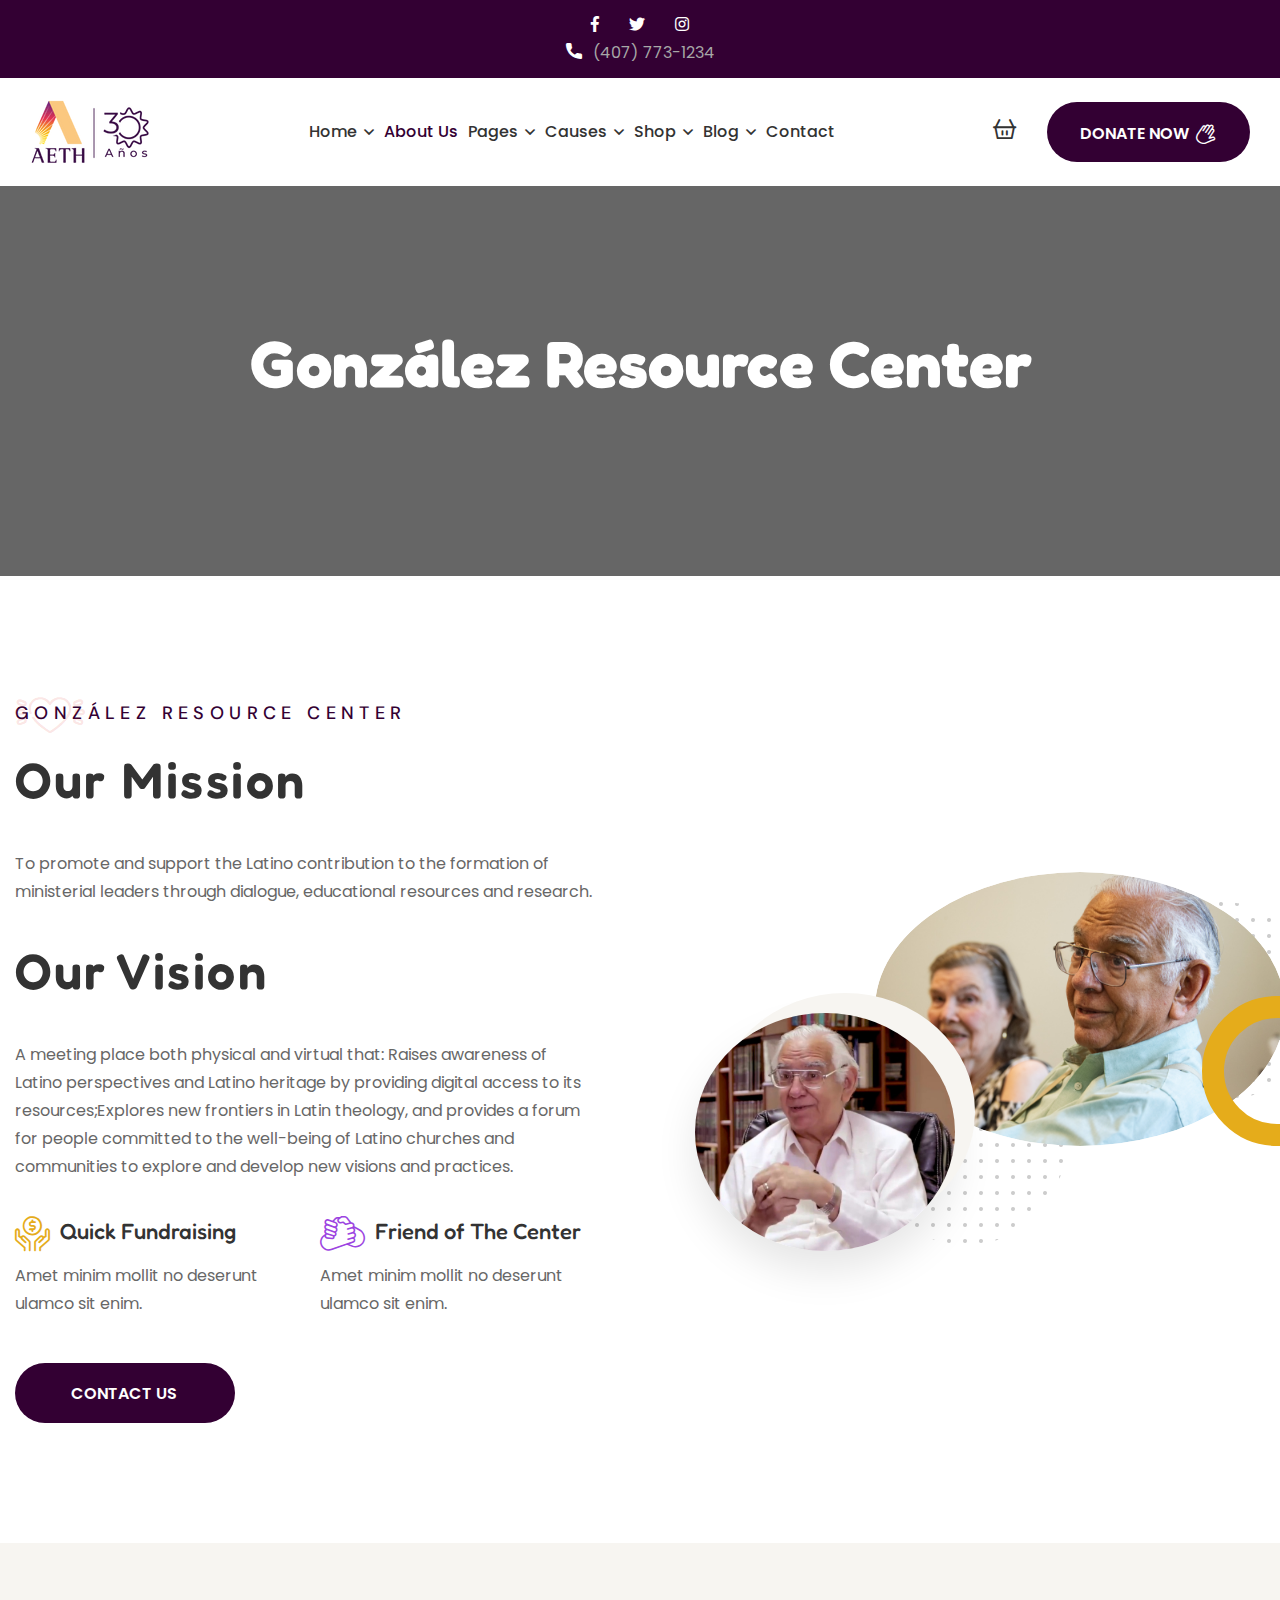
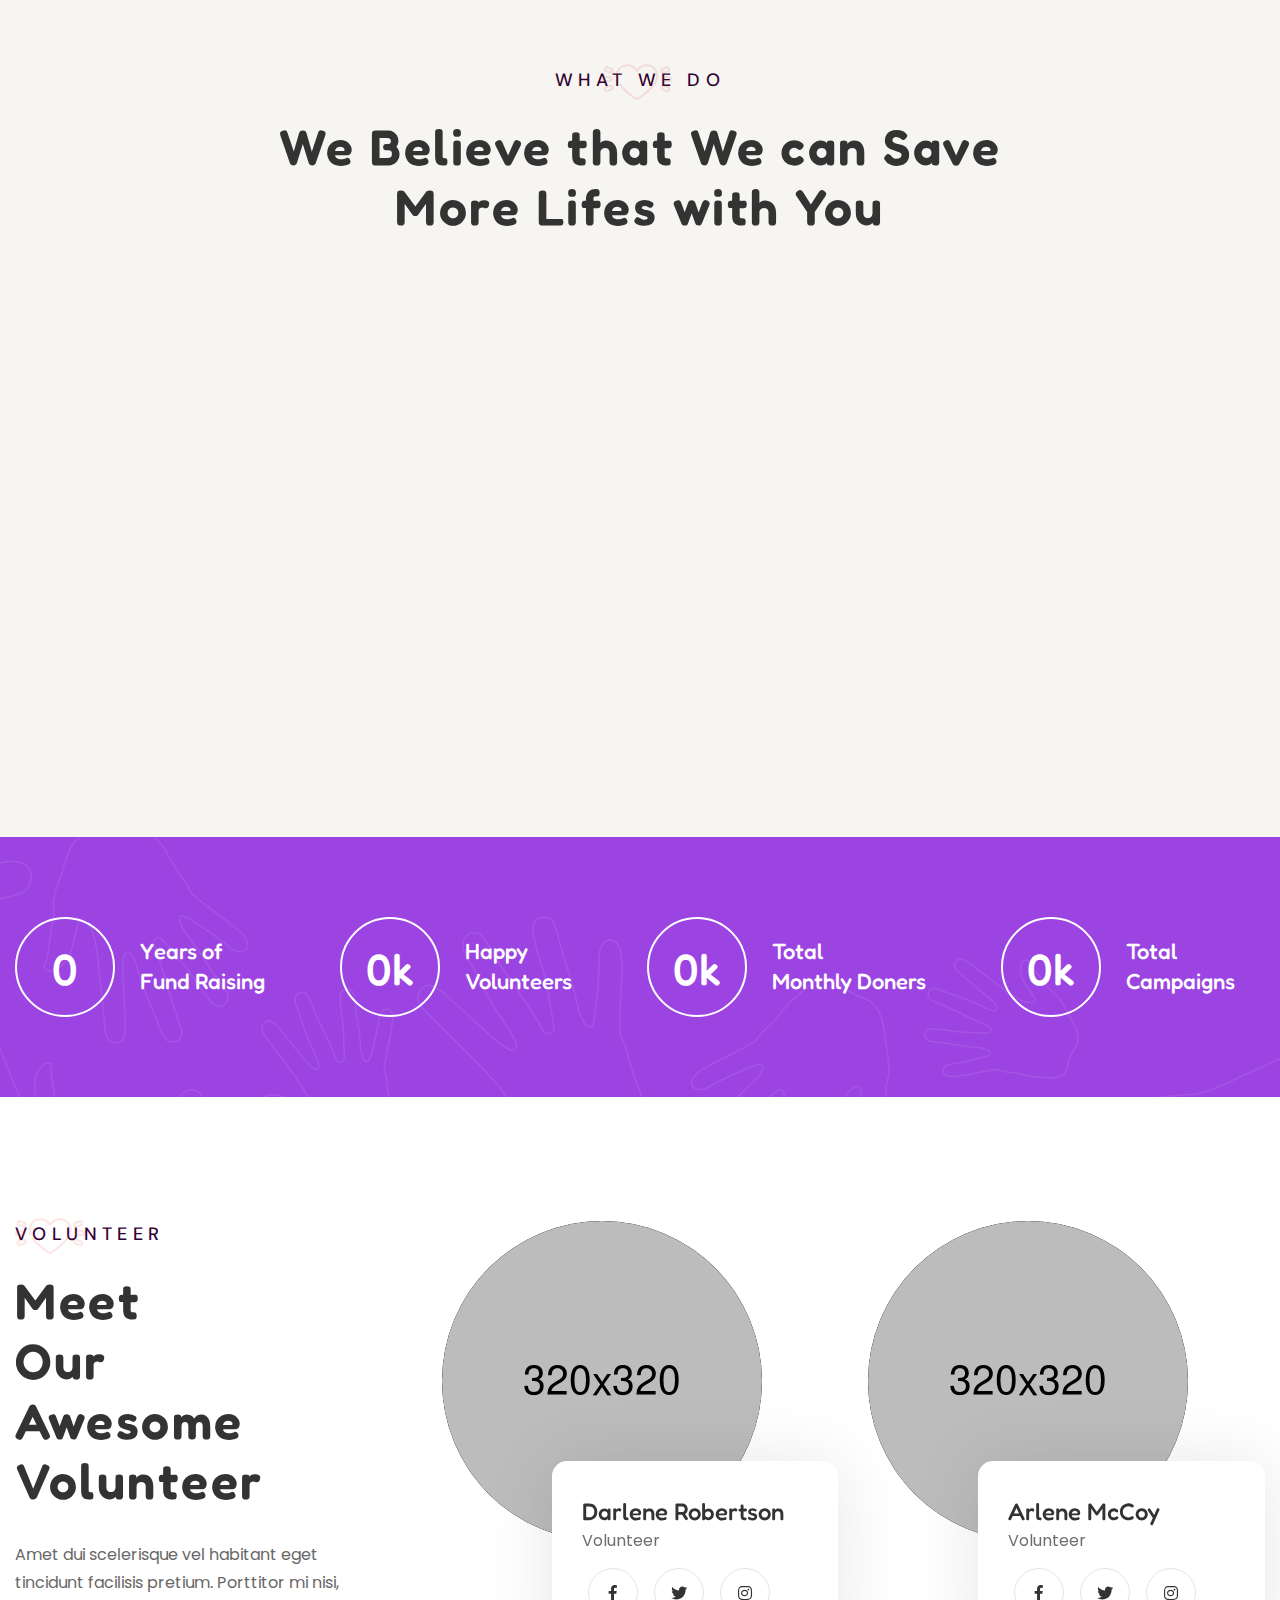
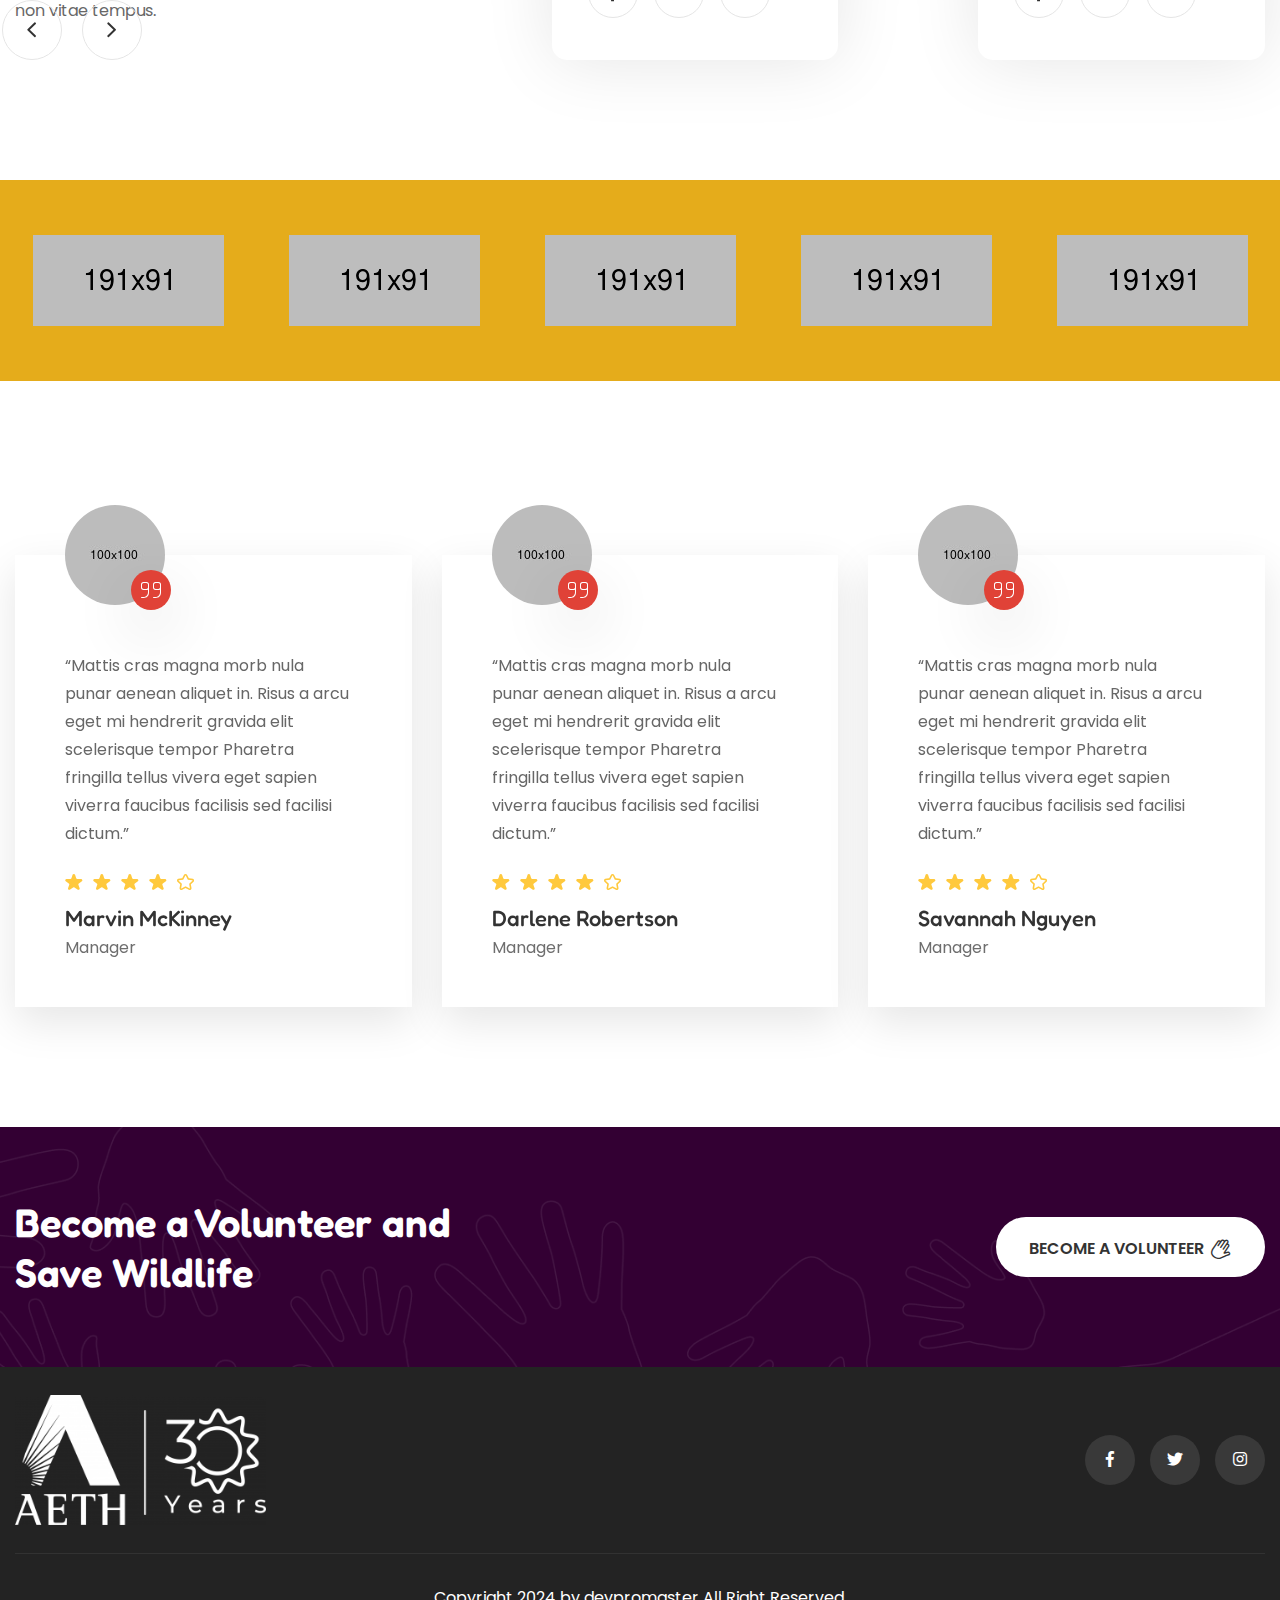
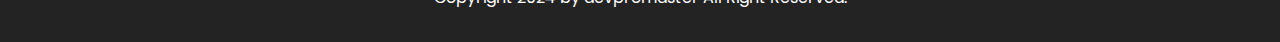
==== index.html @ d937dd8e "first commit" ====
<!DOCTYPE html>
<html lang="en">
<head>
<meta charset="utf-8">
<meta http-equiv="X-UA-Compatible" content="IE=edge">
<meta name="viewport" content="width=device-width, initial-scale=1.0, maximum-scale=1.0, user-scalable=0">

<title>González Resource Center</title>

<!-- Fav Icon -->
<link rel="icon" href="assets/images/favicon.png" type="image/x-icon">

<!-- Google Fonts -->
<link href="https://fonts.googleapis.com/css2?family=DM+Sans:ital,wght@0,400;0,500;0,700;1,400;1,500;1,700&display=swap" rel="stylesheet">
<link href="https://fonts.googleapis.com/css2?family=Fredoka:wght@300;400;500;600;700&display=swap" rel="stylesheet">
<link href="https://fonts.googleapis.com/css2?family=Poppins:ital,wght@0,300;0,400;0,500;0,600;0,700;0,800;0,900;1,300;1,400;1,500;1,600;1,700;1,800;1,900&display=swap" rel="stylesheet">

<!-- Stylesheets -->
<link href="assets/css/font-awesome-all.css" rel="stylesheet">
<link href="assets/css/flaticon.css" rel="stylesheet">
<link href="assets/css/owl.css" rel="stylesheet">
<link href="assets/css/bootstrap.css" rel="stylesheet">
<link href="assets/css/jquery.fancybox.min.css" rel="stylesheet">
<link href="assets/css/animate.css" rel="stylesheet">
<link href="assets/css/nice-select.css" rel="stylesheet">
<link href="assets/css/jquery-ui.css" rel="stylesheet">
<link href="assets/css/jquery.bootstrap-touchspin.css" rel="stylesheet">
<link href="assets/css/color.css" rel="stylesheet">
<link href="assets/css/elpath.css" rel="stylesheet">
<link href="assets/css/style.css" rel="stylesheet">
<link href="assets/css/responsive.css" rel="stylesheet">

</head>


<!-- page wrapper -->
<body>

    <div class="boxed_wrapper">


        <!-- preloader -->
        
        <!-- preloader end -->


        <!--Search Popup-->
        <div id="search-popup" class="search-popup">
            <div class="popup-inner">
                <div class="upper-box clearfix">
                    <figure class="logo-box pull-left"><a href="index.html"><img src="assets/images/logo-2.png" alt=""></a></figure>
                    <div class="close-search pull-right"><span class="far fa-times"></span></div>
                </div>
                <div class="overlay-layer"></div>
                <div class="auto-container">
                    <div class="search-form">
                        <form method="post" action="index.html">
                            <div class="form-group">
                                <fieldset>
                                    <input type="search" class="form-control" name="search-input" value="" placeholder="Type your keyword and hit" required >
                                    <button type="submit"><i class="far fa-search"></i></button>
                                </fieldset>
                            </div>
                        </form>
                    </div>
                </div>
            </div>
        </div>


        <!-- donate popup -->
        <div id="donate-popup" class="donate-popup">
            <div class="close-donate"><i class="fal fa-times"></i></div>
            <div class="popup-inner">
                <div class="donate-content">
                    <div class="title-text centred">
                        <h2>Donate Your Amount</h2>
                    </div>
                    <form action="index.html" method="post" class="default-form">
                        <div class="row clearfix">
                            <div class="col-lg-6 col-md-12 col-sm-12 donate-column">
                                <div class="donate-box">
                                    <div class="donate-option">
                                        <h3>How Much?</h3>
                                        <ul class="donate-list clearfix">
                                            <li>
                                                <input type="radio" id="donate-amount-1" name="donate-amount" checked="checked" />
                                                <label for="donate-amount-1" data-amount="1000" >$10</label>
                                            </li>
                                            <li>
                                                <input type="radio" id="donate-amount-2" name="donate-amount" />
                                                <label for="donate-amount-2" data-amount="2000">$20</label>
                                            </li>
                                            <li>
                                                <input type="radio" id="donate-amount-3" name="donate-amount" />
                                                <label for="donate-amount-3" data-amount="3000">$50</label>
                                            </li>
                                            <li>
                                                <input type="radio" id="donate-amount-4" name="donate-amount" />
                                                <label for="donate-amount-4" data-amount="4000">$100</label>
                                            </li>
                                            <li>
                                                <input type="radio" id="donate-amount-5" name="donate-amount" />
                                                <label for="donate-amount-5" data-amount="5000">$500</label>
                                            </li>
                                            <li>
                                                <input type="radio" id="donate-amount-6" name="donate-amount" />
                                                <label for="donate-amount-6" data-amount="5000">$1000</label>
                                            </li>
                                        </ul>
                                        <div class="other-amount">
                                            <div class="text">
                                                <h4>Like to Donate</h4>
                                                <p>Enter your custom amount</p>
                                            </div>
                                            <div class="amount-box">
                                                <div class="item-quantity"><input class="quantity-spinner" type="text" value="600" name="quantity"></div>
                                            </div>
                                        </div>
                                    </div>
                                    <div class="payment-option">
                                        <h3>Choose Payment Option</h3>
                                        <ul class="payment-list clearfix">
                                            <li>
                                                <input type="radio" id="payment-method-1" name="payment-method" checked="checked" />
                                                <label for="payment-method-1" >Net Banking</label>
                                            </li>
                                            <li>
                                                <input type="radio" id="payment-method-2" name="payment-method" />
                                                <label for="payment-method-2">Credit - Debit Card</label>
                                            </li>
                                            <li>
                                                <input type="radio" id="payment-method-3" name="payment-method" />
                                                <label for="payment-method-3">Offline Payment</label>
                                            </li>
                                        </ul>
                                    </div>
                                </div>
                            </div>
                            <div class="col-lg-6 col-md-12 col-sm-12 donate-form">
                                <div class="form-inner">
                                    <h3>Donar Information</h3>
                                    <div class="row clearfix">
                                        <div class="col-lg-6 col-md-6 col-sm-12 column">
                                            <div class="form-group">
                                                <label>Your Name <span>*</span></label>
                                                <input type="text" name="name" placeholder="example name" required="">
                                            </div>
                                        </div>
                                        <div class="col-lg-6 col-md-6 col-sm-12 column">
                                            <div class="form-group">
                                                <label>Email Address <span>*</span></label>
                                                <input type="email" name="email" required="">
                                            </div>
                                        </div>
                                        <div class="col-lg-6 col-md-6 col-sm-12 column">
                                            <div class="form-group">
                                                <label>Phone</label>
                                                <input type="text" name="phone" required="">
                                            </div>
                                        </div>
                                        <div class="col-lg-6 col-md-6 col-sm-12 column">
                                            <div class="form-group">
                                                <label>Address</label>
                                                <input type="text" name="address" required="">
                                            </div>
                                        </div>
                                        <div class="col-lg-12 col-md-12 col-sm-12 column">
                                            <div class="form-group message-btn">
                                                <button type="submit" class="theme-btn-one">Donate Now</button>
                                            </div>
                                        </div>
                                        <div class="col-lg-12 col-md-12 col-sm-12 column">
                                            <div class="form-group">
                                                <label class="custom-control material-checkbox">
                                                    <input type="checkbox" class="material-control-input">
                                                    <span class="material-control-indicator"></span>
                                                    <span class="description">I would like to donate automatically repeat each month</span>
                                                </label>
                                            </div>
                                        </div>
                                    </div>
                                </div>
                            </div>
                        </div>
                    </form>
                </div>
            </div>
        </div>
        <!-- donate popup -->


        <!-- main header -->
        <header class="main-header header-style-two">
            <!-- header-top -->
            <div class="header-top">
                <div class="top-inner">
                    <div class="top-left">
                  <!--      <p>Welcome to González Center</p>-->
                        <ul class="social-links clearfix">
                            <li><a href="index-2.html"><i class="fab fa-facebook-f"></i></a></li>
                            <li><a href="index-2.html"><i class="fab fa-twitter"></i></a></li>
                            <li><a href="index-2.html"><i class="fab fa-instagram"></i></a></li>
                        
                        </ul>
                    </div>
                  <div class="top-right">
                        <ul class="info">
                            <li><i class="icon-21"></i><a href="tel:14077731234"> (407) 773-1234</a></li>
                        </ul>
                    </div>
                </div>
            </div>
            <!-- header-lower -->
            <div class="header-lower">
                <div class="outer-box">
                    <div class="logo-box">
                        <figure class="logo"><a href="index.html"><img src="assets/images/logo-2.png" alt=""></a></figure>
                    </div>
                    <div class="menu-area clearfix">
                        <!--Mobile Navigation Toggler-->
                        <div class="mobile-nav-toggler">
                            <i class="icon-bar"></i>
                            <i class="icon-bar"></i>
                            <i class="icon-bar"></i>
                        </div>
                        <nav class="main-menu navbar-expand-md navbar-light">
                            <div class="collapse navbar-collapse show clearfix" id="navbarSupportedContent">
                                <ul class="navigation clearfix">
                                    <li class="dropdown"><a href="index.html">Home</a>
                                        <ul>
                                            <li><a href="index.html">Child Education</a></li>
                                            <li><a href="index-2.html">Wildlife</a></li>
                                            <li><a href="index-3.html">Homeless People</a></li>
                                            <li><a href="index-onepage.html">OnePage Home</a></li>
                                            <li><a href="index-rtl.html">RTL Home</a></li>
                                            <li class="dropdown"><a href="index.html">Header Style</a>
                                                <ul>
                                                    <li><a href="index.html">Header Style 01</a></li>
                                                    <li><a href="index-2.html">Header Style 02</a></li>
                                                    <li><a href="index-3.html">Header Style 03</a></li>
                                                </ul>
                                            </li>
                                        </ul>
                                    </li>
                                    <li class="current"><a href="about.html">About Us</a></li>
                                    <li class="dropdown"><a href="index.html">Pages</a>
                                        <ul>
                                            <li class="dropdown"><a href="index.html">Volunteer</a>
                                                <ul>
                                                    <li><a href="team.html">Our Volunteer</a></li>
                                                    <li><a href="team-details.html">Volunteer Details</a></li>
                                                </ul>
                                            </li>
                                            <li class="dropdown"><a href="index.html">Events</a>
                                                <ul>
                                                    <li><a href="events.html">Our Events</a></li>
                                                    <li><a href="events-details.html">Events Details</a></li>
                                                </ul>
                                            </li>
                                            <li><a href="service.html">Services</a></li>
                                            <li><a href="faq.html">Faq’s</a></li>
                                            <li><a href="testimonial.html">Testimonials</a></li>
                                            <li><a href="gallery.html">Gallery</a></li>
                                            <li><a href="error.html">404</a></li>
                                        </ul>
                                    </li>  
                                    <li class="dropdown"><a href="index.html">Causes</a>
                                        <ul>
                                            <li><a href="causes.html">Causes 1</a></li>
                                            <li><a href="causes-2.html">Causes 2</a></li>
                                            <li><a href="causes-details.html">Causes Details</a></li>
                                        </ul>
                                    </li> 
                                    <li class="dropdown"><a href="index.html">Shop</a>
                                        <ul>
                                            <li><a href="shop.html">Our Shop</a></li>
                                            <li><a href="shop-details.html">Shop Details</a></li>
                                            <li><a href="cart.html">Cart Page</a></li>
                                            <li><a href="checkout.html">Checkout</a></li>
                                        </ul>
                                    </li> 
                                    <li class="dropdown"><a href="index.html">Blog</a>
                                        <ul>
                                            <li><a href="blog.html">Blog Grid</a></li>
                                            <li><a href="blog-2.html">Blog Standard</a></li>
                                            <li><a href="blog-details.html">Blog Details</a></li>
                                        </ul>
                                    </li>  
                                    <li><a href="contact.html">Contact</a></li> 
                                </ul>
                            </div>
                        </nav>
                    </div>
                    <ul class="nav-right">
                        <li class="search-box-outer search-toggler">
                            <i class="icon-1"></i>
                        </li>
                        <li class="cart-box">
                            <a href="shop.html"><i class="icon-23"></i></a>
                        </li>
                        <li class="btn-box">
                            <button class="donate-box-btn theme-btn-one"><span>Donate Now</span></button>
                        </li>
                    </ul>
                </div>
            </div>

            <!--sticky Header-->
            <div class="sticky-header">
                <div class="outer-container">
                    <div class="outer-box">
                        <div class="logo-box">
                            <figure class="logo"><a href="index.html"><img src="assets/images/logo-2.png" alt=""></a></figure>
                        </div>
                        <div class="menu-area clearfix">
                            <nav class="main-menu clearfix">
                                <!--Keep This Empty / Menu will come through Javascript-->
                            </nav>
                            <ul class="nav-right">
                                <li class="search-box-outer search-toggler">
                                    <i class="icon-1"></i>
                                </li>
                                <li class="btn-box">
                                    <button class="donate-box-btn theme-btn-one"><span>Donate Now</span></button>
                                </li>
                            </ul>
                        </div>
                    </div>
                </div>
            </div>
        </header>
        <!-- main-header end -->

        <!-- Mobile Menu  -->
        <div class="mobile-menu">
            <div class="menu-backdrop"></div>
            <div class="close-btn"><i class="fas fa-times"></i></div>
            
            <nav class="menu-box">
                <div class="nav-logo"><a href="index.html"><img src="assets/images/logo.png" alt="" title=""></a></div>
                <div class="menu-outer"><!--Here Menu Will Come Automatically Via Javascript / Same Menu as in Header--></div>
                <div class="contact-info">
                    <h4>Contact Info</h4>
                    <ul>
                        <li>Chicago 12, Melborne City, USA</li>
                        <li><a href="tel:+8801682648101">+88 01682648101</a></li>
                        <li><a href="mailto:info@example.com">info@example.com</a></li>
                    </ul>
                </div>
                <div class="social-links">
                    <ul class="clearfix">
                        <li><a href="index.html"><span class="fab fa-twitter"></span></a></li>
                        <li><a href="index.html"><span class="fab fa-facebook-square"></span></a></li>
                        <li><a href="index.html"><span class="fab fa-pinterest-p"></span></a></li>
                        <li><a href="index.html"><span class="fab fa-instagram"></span></a></li>
                        <li><a href="index.html"><span class="fab fa-youtube"></span></a></li>
                    </ul>
                </div>
            </nav>
        </div><!-- End Mobile Menu -->


        <!-- Page Title -->
        <section class="page-title centred">
            <div class="bg-layer" style="background-image: url(assets/images/background/library.jpg);"></div>
            <div class="auto-container">
                <div class="content-box">
                    <h1>González Resource Center</h1>
                  <!--  <ul class="bread-crumb clearfix">
                        <li><a href="index.html">Home</a></li>
                        <li>About Us</li>
                    </ul> -->
                </div>
            </div>
        </section>
        <!-- End Page Title -->


        <!-- about-section -->
        <section class="about-section p_relative sec-pad">
            <div class="auto-container">
                <div class="row align-items-center clearfix">
                    <div class="col-lg-6 col-md-12 col-sm-12 content-column">
                        <div class="content_block_one">
                            <div class="content-box p_relative mr_30">
                                <div class="sec-title mb_40">
                                    <span class="sub-title">González Resource Center</span>
                                    <h2>Our Mission</h2>
                                </div>
                                <div class="text mb_35">
                                    <p>To promote and support the Latino contribution to the formation of ministerial leaders through dialogue, educational resources and research.</p>
                                </div>
                                <div class="sec-title mb_40">
                                    <h2>Our Vision</h2>
                                </div>
                                <div class="text mb_35">
                                    <p>A meeting place both physical and virtual that: Raises awareness of Latino perspectives and Latino heritage by providing digital access to its resources;Explores new frontiers in Latin theology, and provides a forum for people committed to the well-being of Latino churches and communities to explore and develop new visions and practices.</p>
                                </div>
                                <div class="inner mb_45">
                                    <div class="row clearfix">
                                        <div class="col-lg-6 col-md-6 col-sm-12 single-column">
                                            <div class="single-item">
                                                <div class="upper">
                                                    <div class="icon-box"><i class="icon-4"></i></div>
                                                    <h3>Quick Fundraising</h3>
                                                </div>
                                                <p>Amet minim mollit no deserunt ulamco sit enim.</p>
                                            </div>
                                        </div>
                                        <div class="col-lg-6 col-md-6 col-sm-12 single-column">
                                            <div class="single-item">
                                                <div class="upper">
                                                    <div class="icon-box"><i class="icon-5"></i></div>
                                                    <h3>Friend of The Center</h3>
                                                </div>
                                                <p>Amet minim mollit no deserunt ulamco sit enim.</p>
                                            </div>
                                        </div>
                                    </div>
                                </div>
                                <div class="btn-box">
                                    <a href="contact.html" class="theme-btn-one">Contact Us</a>
                                </div>
                            </div>
                        </div>
                    </div>
                    <div class="col-lg-6 col-md-12 col-sm-12 image-column">
                        <div class="image_block_one">
                            <div class="image-box p_relative d_block ml_40">
                                <div class="shape">
                                    <div class="shape-1" style="background-image: url(assets/images/shape/shape-1.png);"></div>
                                    <div class="shape-2" style="background-image: url(assets/images/shape/shape-1.png);"></div>
                                    <div class="shape-3"></div>
                                </div>
                                <figure class="image image-1"><img src="assets/images/resource/about-2.jpg" alt=""></figure>
                                <figure class="image image-2"><img src="assets/images/resource/about-1.jpg" alt=""></figure>
                            </div>
                        </div>
                    </div>
                </div>
            </div>
        </section>
        <!-- about-section end -->


        <!-- service-section -->
        <section class="service-section sec-pad bg-color-1 centred">
            <div class="auto-container">
                <div class="sec-title centred mb_50">
                    <span class="sub-title">What we do</span>
                    <h2>We Believe that We can Save <br />More Lifes with You</h2>
                </div>
                <div class="row clearfix">
                    <div class="col-lg-3 col-md-6 col-sm-12 service-block">
                        <div class="service-block-one wow fadeInUp animated" data-wow-delay="00ms" data-wow-duration="1500ms">
                            <div class="inner-box">
                                <div class="icon-box">
                                    <div class="icon-bg" style="background-image: url(assets/images/icons/icon-bg-1.png);"></div>
                                    <div class="icon"><i class="icon-8"></i></div>
                                </div>
                                <h3><a href="index.html">Education</a></h3>
                                <p>Amet minim mollit no deserunt ulamco sit enim aliqua dolor sint Velit officia consequt duis enim velit exertation.</p>
                            </div>
                        </div>
                    </div>
                    <div class="col-lg-3 col-md-6 col-sm-12 service-block">
                        <div class="service-block-one wow fadeInUp animated" data-wow-delay="200ms" data-wow-duration="1500ms">
                            <div class="inner-box">
                                <div class="icon-box">
                                    <div class="icon-bg" style="background-image: url(assets/images/icons/icon-bg-2.png);"></div>
                                    <div class="icon"><i class="icon-18"></i></div>
                                </div>
                                <h3><a href="index.html">Safe Water</a></h3>
                                <p>Amet minim mollit no deserunt ulamco sit enim aliqua dolor sint Velit officia consequt duis enim velit exertation.</p>
                            </div>
                        </div>
                    </div>
                    <div class="col-lg-3 col-md-6 col-sm-12 service-block">
                        <div class="service-block-one wow fadeInUp animated" data-wow-delay="400ms" data-wow-duration="1500ms">
                            <div class="inner-box">
                                <div class="icon-box">
                                    <div class="icon-bg" style="background-image: url(assets/images/icons/icon-bg-3.png);"></div>
                                    <div class="icon"><i class="icon-10"></i></div>
                                </div>
                                <h3><a href="index.html">Healthy Food</a></h3>
                                <p>Amet minim mollit no deserunt ulamco sit enim aliqua dolor sint Velit officia consequt duis enim velit exertation.</p>
                            </div>
                        </div>
                    </div>
                    <div class="col-lg-3 col-md-6 col-sm-12 service-block">
                        <div class="service-block-one wow fadeInUp animated" data-wow-delay="600ms" data-wow-duration="1500ms">
                            <div class="inner-box">
                                <div class="icon-box">
                                    <div class="icon-bg" style="background-image: url(assets/images/icons/icon-bg-4.png);"></div>
                                    <div class="icon"><i class="icon-11"></i></div>
                                </div>
                                <h3><a href="index.html">Medical Care</a></h3>
                                <p>Amet minim mollit no deserunt ulamco sit enim aliqua dolor sint Velit officia consequt duis enim velit exertation.</p>
                            </div>
                        </div>
                    </div> 
                </div>
            </div>
        </section>
        <!-- service-section end -->


        <!-- funfact-section -->
        <section class="funfact-section pt_80 pb_80 bg-color-2">
            <div class="pattern-layer" style="background-image: url(assets/images/shape/shape-2.png);"></div>
            <div class="auto-container">
                <div class="inner-container">
                    <div class="funfact-block-one">
                        <div class="inner-box">
                            <div class="count-outer count-box">
                                <span class="count-text" data-speed="1500" data-stop="29">0</span>
                            </div>
                            <h3>Years of <br />Fund Raising</h3>
                        </div>
                    </div>
                    <div class="funfact-block-one">
                        <div class="inner-box">
                            <div class="count-outer count-box">
                                <span class="count-text" data-speed="1500" data-stop="3">0</span><span>k</span>
                            </div>
                            <h3>Happy <br />Volunteers</h3>
                        </div>
                    </div>
                    <div class="funfact-block-one">
                        <div class="inner-box">
                            <div class="count-outer count-box">
                                <span class="count-text" data-speed="1500" data-stop="8">0</span><span>k</span>
                            </div>
                            <h3>Total <br />Monthly Doners</h3>
                        </div>
                    </div>
                    <div class="funfact-block-one">
                        <div class="inner-box">
                            <div class="count-outer count-box">
                                <span class="count-text" data-speed="1500" data-stop="10">0</span><span>k</span>
                            </div>
                            <h3>Total <br />Campaigns</h3>
                        </div>
                    </div>
                </div>
            </div>
        </section>
        <!-- funfact-section end -->


        <!-- team-style-two -->
        <section class="team-style-two sec-pad">
            <div class="auto-container">
                <div class="row clearfix">
                    <div class="col-lg-4 col-md-12 col-sm-12 title-column">
                        <div class="sec-title mr_70">
                            <span class="sub-title">Volunteer</span>
                            <h2>Meet <br />Our Awesome Volunteer</h2>
                            <p class="mt_30">Amet dui scelerisque vel habitant eget tincidunt facilisis pretium. Porttitor mi nisi, non vitae tempus.</p>
                        </div>
                    </div>
                    <div class="col-lg-8 col-md-12 col-sm-12 content-column">
                        <div class="content-box">
                            <div class="two-item-carousel owl-carousel owl-theme owl-dots-none nav-style-one">
                                <div class="team-block-one">
                                    <div class="inner-box">
                                        <div class="image-box">
                                            <figure class="image"><a href="team-details.html"><img src="assets/images/team/team-1.jpg" alt=""></a></figure>
                                        </div>
                                        <div class="lower-content">
                                            <div class="inner">
                                                <h3><a href="team-details.html">Darlene Robertson</a></h3>
                                                <span class="designation">Volunteer</span>
                                                <ul class="social-links clearfix">
                                                    <li><a href="index.html"><i class="fab fa-facebook-f"></i></a></li>
                                                    <li><a href="index.html"><i class="fab fa-twitter"></i></a></li>
                                                    <li><a href="index.html"><i class="fab fa-instagram"></i></a></li>
                                                </ul>
                                            </div>
                                        </div>
                                    </div>
                                </div>
                                <div class="team-block-one">
                                    <div class="inner-box">
                                        <div class="image-box">
                                            <figure class="image"><a href="team-details.html"><img src="assets/images/team/team-2.jpg" alt=""></a></figure>
                                        </div>
                                        <div class="lower-content">
                                            <div class="inner">
                                                <h3><a href="team-details.html">Arlene McCoy</a></h3>
                                                <span class="designation">Volunteer</span>
                                                <ul class="social-links clearfix">
                                                    <li><a href="index.html"><i class="fab fa-facebook-f"></i></a></li>
                                                    <li><a href="index.html"><i class="fab fa-twitter"></i></a></li>
                                                    <li><a href="index.html"><i class="fab fa-instagram"></i></a></li>
                                                </ul>
                                            </div>
                                        </div>
                                    </div>
                                </div>
                            </div>
                        </div>
                    </div>
                </div>
            </div>
        </section>
        <!-- team-style-two end -->


        <!-- clients-section -->
        <section class="clients-section">
            <div class="auto-container">
                <div class="five-item-carousel owl-carousel owl-theme owl-nav-none owl-dots-none">
                    <figure class="clients-logo"><a href="index.html"><img src="assets/images/clients/clients-1.png" alt=""></a></figure>
                    <figure class="clients-logo"><a href="index.html"><img src="assets/images/clients/clients-2.png" alt=""></a></figure>
                    <figure class="clients-logo"><a href="index.html"><img src="assets/images/clients/clients-3.png" alt=""></a></figure>
                    <figure class="clients-logo"><a href="index.html"><img src="assets/images/clients/clients-4.png" alt=""></a></figure>
                    <figure class="clients-logo"><a href="index.html"><img src="assets/images/clients/clients-5.png" alt=""></a></figure>
                </div>
            </div>
        </section>
        <!-- clients-section end -->


        <!-- testimonial-style-two -->
        <section class="testimonial-style-two sec-pad">
            <div class="auto-container">
                <div class="three-item-carousel owl-carousel owl-theme owl-dots-none owl-nav-none">
                    <div class="testimonial-block-one">
                        <div class="inner-box">
                            <figure class="thumb-box"><img src="assets/images/resource/testimonial-4.jpg" alt=""></figure>
                            <p>“Mattis cras magna morb nula punar aenean aliquet in. Risus a arcu eget mi hendrerit gravida elit scelerisque tempor Pharetra fringilla tellus vivera eget sapien viverra faucibus facilisis sed facilisi dictum.”</p>
                            <ul class="rating clearfix">
                                <li><i class="icon-13"></i></li>
                                <li><i class="icon-13"></i></li>
                                <li><i class="icon-13"></i></li>
                                <li><i class="icon-13"></i></li>
                                <li><i class="icon-14"></i></li>
                            </ul>
                            <h3>Marvin McKinney</h3>
                            <span class="designation">Manager</span>
                        </div>
                    </div>
                    <div class="testimonial-block-one">
                        <div class="inner-box">
                            <figure class="thumb-box"><img src="assets/images/resource/testimonial-5.jpg" alt=""></figure>
                            <p>“Mattis cras magna morb nula punar aenean aliquet in. Risus a arcu eget mi hendrerit gravida elit scelerisque tempor Pharetra fringilla tellus vivera eget sapien viverra faucibus facilisis sed facilisi dictum.”</p>
                            <ul class="rating clearfix">
                                <li><i class="icon-13"></i></li>
                                <li><i class="icon-13"></i></li>
                                <li><i class="icon-13"></i></li>
                                <li><i class="icon-13"></i></li>
                                <li><i class="icon-14"></i></li>
                            </ul>
                            <h3>Darlene Robertson</h3>
                            <span class="designation">Manager</span>
                        </div>
                    </div>
                    <div class="testimonial-block-one">
                        <div class="inner-box">
                            <figure class="thumb-box"><img src="assets/images/resource/testimonial-6.jpg" alt=""></figure>
                            <p>“Mattis cras magna morb nula punar aenean aliquet in. Risus a arcu eget mi hendrerit gravida elit scelerisque tempor Pharetra fringilla tellus vivera eget sapien viverra faucibus facilisis sed facilisi dictum.”</p>
                            <ul class="rating clearfix">
                                <li><i class="icon-13"></i></li>
                                <li><i class="icon-13"></i></li>
                                <li><i class="icon-13"></i></li>
                                <li><i class="icon-13"></i></li>
                                <li><i class="icon-14"></i></li>
                            </ul>
                            <h3>Savannah Nguyen</h3>
                            <span class="designation">Manager</span>
                        </div>
                    </div>
                </div>
            </div>
        </section>
        <!-- testimonial-style-two end -->


        <!-- cta-style-two -->
        <section class="cta-style-two">
            <div class="pattern-layer" style="background-image: url(assets/images/shape/shape-2.png);"></div>
            <div class="auto-container">
                <div class="inner-box">
                    <h2>Become a Volunteer and <br />Save Wildlife</h2>
                    <div class="btn-box">
                        <a href="index-2.html" class="theme-btn-one"><span>Become A Volunteer</span></a>
                    </div>
                </div>
            </div>
        </section>
        <!-- cta-style-two end -->


        <!-- main-footer -->
        <footer class="main-footer">
            <div class="auto-container">
                <div class="footer-top">
                    <figure class="footer-logo"><a href="index.html"><img src="assets/images/logo-3.png" alt=""></a></figure>
                    <ul class="social-links">
                        <li><a href="index.html"><i class="fab fa-facebook-f"></i></a></li>
                        <li><a href="index.html"><i class="fab fa-twitter"></i></a></li>
                        <li><a href="index.html"><i class="fab fa-instagram"></i></a></li>
                    </ul>
                </div>
             <!--   <div class="widget-section">
                    <div class="row clearfix">
                        <div class="col-lg-3 col-md-6 col-sm-12 footer-column">
                            <div class="about-widget footer-widget">
                                <div class="widget-title">
                                    <h3>About</h3>
                                </div>
                                <div class="text">
                                    <p>Lorem ipsum dolor sit amet consectetur adipiscing elitsollicit udin netus quis ornare. Massa pharetra in nec sed nunc.</p>
                                    <p>nisl viverra massa imperdiet. Dui mattis quis congue fames.</p>
                                </div>
                            </div>
                        </div>
                        <div class="col-lg-3 col-md-6 col-sm-12 footer-column">
                            <div class="links-widget footer-widget ml_50">
                                <div class="widget-title">
                                    <h3>Quick Link</h3>
                                </div>
                                <div class="widget-content">
                                    <ul class="links-list clearfix">
                                        <li><a href="index.html">About Us</a></li>
                                        <li><a href="index.html">Services</a></li>
                                        <li><a href="index.html">Case</a></li>
                                        <li><a href="index.html">Pricing</a></li>
                                        <li><a href="index.html">Contact Us</a></li>
                                    </ul>
                                </div>
                            </div>
                        </div>
                        <div class="col-lg-3 col-md-6 col-sm-12 footer-column">
                            <div class="links-widget footer-widget ml_30">
                                <div class="widget-title">
                                    <h3>Usefull Links</h3>
                                </div>
                                <div class="widget-content">
                                    <ul class="links-list clearfix">
                                        <li><a href="index.html">Privacy Policy</a></li>
                                        <li><a href="index.html">Terms & Condition</a></li>
                                        <li><a href="index.html">Support</a></li>
                                        <li><a href="index.html">Disclaimer</a></li>
                                        <li><a href="index.html">Faq</a></li>
                                    </ul>
                                </div>
                            </div>
                        </div>
                        <div class="col-lg-3 col-md-6 col-sm-12 footer-column">
                            <div class="contact-widget footer-widget ml_30">
                                <div class="widget-title">
                                    <h3>Contact</h3>
                                </div>
                                <div class="widget-content">
                                    <p>Tincidunt neque pretium lectus donec risus.</p>
                                    <ul class="info-list clearfix">
                                        <li><i class="icon-17"></i>New Hyde Park, NY 11040</li>
                                        <li><i class="icon-18"></i><a href="mailto:example@info.com">example@info.com</a></li>
                                        <li><i class="icon-19"></i><a href="tel:3336660000">333 666 0000</a></li>
                                    </ul>
                                </div>
                            </div>
                        </div>
                    </div>
                </div> -->
                <div class="footer-bottom centred">
                    <div class="copyright">
                        <p>Copyright 2024 by <a href="#">devpromaster</a> All Right Reserved.</p>
                    </div>
                </div>
            </div>
        </footer>
        <!-- main-footer end -->



        <!--Scroll to top-->
        <div class="scroll-to-top">
            <div>
                <div class="scroll-top-inner">
                    <div class="scroll-bar">
                        <div class="bar-inner"></div>
                    </div>
                    <div class="scroll-bar-text">Go To Top</div>
                </div>
            </div>
        </div>
        <!-- Scroll to top end -->
        
    </div>


    <!-- jequery plugins -->
    <script src="assets/js/jquery.js"></script>
    <script src="assets/js/popper.min.js"></script>
    <script src="assets/js/bootstrap.min.js"></script>
    <script src="assets/js/owl.js"></script>
    <script src="assets/js/wow.js"></script>
    <script src="assets/js/validation.js"></script>
    <script src="assets/js/jquery.fancybox.js"></script>
    <script src="assets/js/appear.js"></script>
    <script src="assets/js/scrollbar.js"></script>
    <script src="assets/js/isotope.js"></script>
    <script src="assets/js/jquery.nice-select.min.js"></script>
    <script src="assets/js/parallax-scroll.js"></script>
    <script src="assets/js/jquery-ui.js"></script>
    <script src="assets/js/nav-tool.js"></script>
    <script src="assets/js/jquery.bootstrap-touchspin.js"></script>
    <script src="assets/js/bxslider.js"></script>

    <!-- main-js -->
    <script src="assets/js/script.js"></script>

</body><!-- End of .page_wrapper -->
</html>
---- assets/css/flaticon.css ----
@font-face {
  font-family: 'icomoon';
  src:  url('../fonts/icomoon.eot?tin97q');
  src:  url('../fonts/icomoon.eot?tin97q#iefix') format('embedded-opentype'),
    url('../fonts/icomoon.ttf?tin97q') format('truetype'),
    url('../fonts/icomoon.woff?tin97q') format('woff'),
    url('../fonts/icomoon.svg?tin97q#icomoon') format('svg');
  font-weight: normal;
  font-style: normal;
  font-display: block;
}

[class^="icon-"], [class*=" icon-"] {
  /* use !important to prevent issues with browser extensions that change fonts */
  font-family: 'icomoon' !important;
  speak: never;
  font-style: normal;
  font-weight: normal;
  font-variant: normal;
  text-transform: none;
  line-height: 1;

  /* Better Font Rendering =========== */
  -webkit-font-smoothing: antialiased;
  -moz-osx-font-smoothing: grayscale;
}

.icon-1:before {
  content: "\e900";
}
.icon-2:before {
  content: "\e901";
}
.icon-3:before {
  content: "\e902";
}
.icon-4:before {
  content: "\e903";
}
.icon-5:before {
  content: "\e904";
}
.icon-6:before {
  content: "\e905";
}
.icon-7:before {
  content: "\e906";
}
.icon-8:before {
  content: "\e907";
}
.icon-9:before {
  content: "\e908";
}
.icon-10:before {
  content: "\e909";
}
.icon-11:before {
  content: "\e90a";
}
.icon-12:before {
  content: "\e90b";
}
.icon-13:before {
  content: "\e90c";
}
.icon-14:before {
  content: "\e90d";
}
.icon-15:before {
  content: "\e90e";
}
.icon-16:before {
  content: "\e90f";
}
.icon-17:before {
  content: "\e910";
}
.icon-18:before {
  content: "\e911";
}
.icon-19:before {
  content: "\e912";
}
.icon-20:before {
  content: "\e913";
}
.icon-21:before {
  content: "\e914";
}
.icon-22:before {
  content: "\e915";
}
.icon-23:before {
  content: "\e916";
}
.icon-24:before {
  content: "\e917";
}
.icon-25:before {
  content: "\e918";
}
.icon-26:before {
  content: "\e919";
}
.icon-27:before {
  content: "\e91a";
}
.icon-28:before {
  content: "\e91b";
}
.icon-29:before {
  content: "\e91c";
}
.icon-30:before {
  content: "\e91d";
}
.icon-31:before {
  content: "\e91e";
}
.icon-32:before {
  content: "\e91f";
}
.icon-33:before {
  content: "\e920";
}
.icon-34:before {
  content: "\e921";
}
.icon-35:before {
  content: "\e922";
}
.icon-36:before {
  content: "\e923";
}
.icon-37:before {
  content: "\e924";
}
.icon-38:before {
  content: "\e925";
}
.icon-39:before {
  content: "\e926";
}
.icon-40:before {
  content: "\e927";
}
.icon-41:before {
  content: "\e928";
}
.icon-42:before {
  content: "\e929";
}
.icon-43:before {
  content: "\e92a";
}
.icon-44:before {
  content: "\e92b";
}
.icon-45:before {
  content: "\e92c";
}
.icon-46:before {
  content: "\e92d";
}
.icon-47:before {
  content: "\e92e";
}
.icon-48:before {
  content: "\e92f";
}
.icon-49:before {
  content: "\e930";
}
.icon-50:before {
  content: "\e931";
}
.icon-51:before {
  content: "\e932";
}
.icon-52:before {
  content: "\e933";
}
.icon-53:before {
  content: "\e934";
}
.icon-54:before {
  content: "\e935";
}
.icon-55:before {
  content: "\e936";
}
.icon-56:before {
  content: "\e937";
}
.icon-57:before {
  content: "\e938";
}
.icon-58:before {
  content: "\e939";
}
.icon-59:before {
  content: "\e93a";
}
.icon-60:before {
  content: "\e93b";
}
.icon-61:before {
  content: "\e93c";
}
.icon-62:before {
  content: "\e93d";
}
.icon-63:before {
  content: "\e93e";
}
.icon-64:before {
  content: "\e93f";
}
.icon-65:before {
  content: "\e940";
}
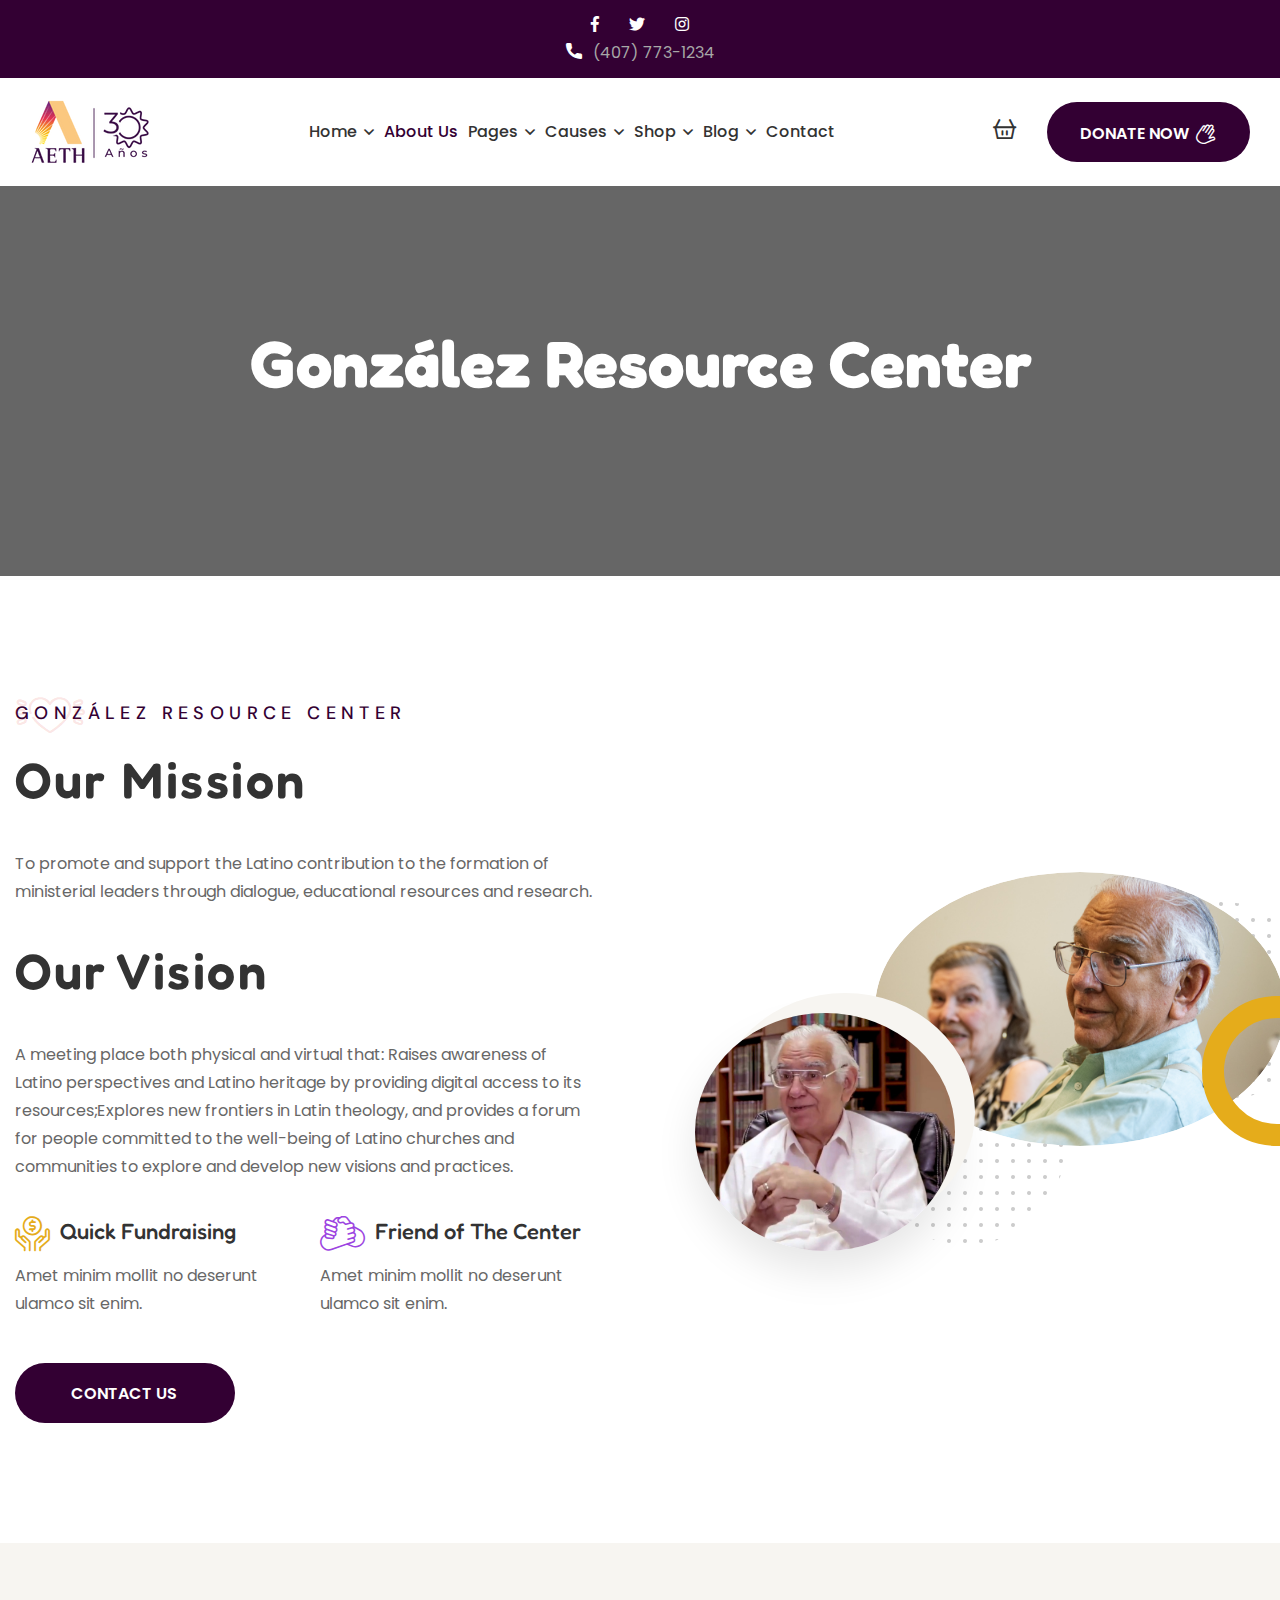
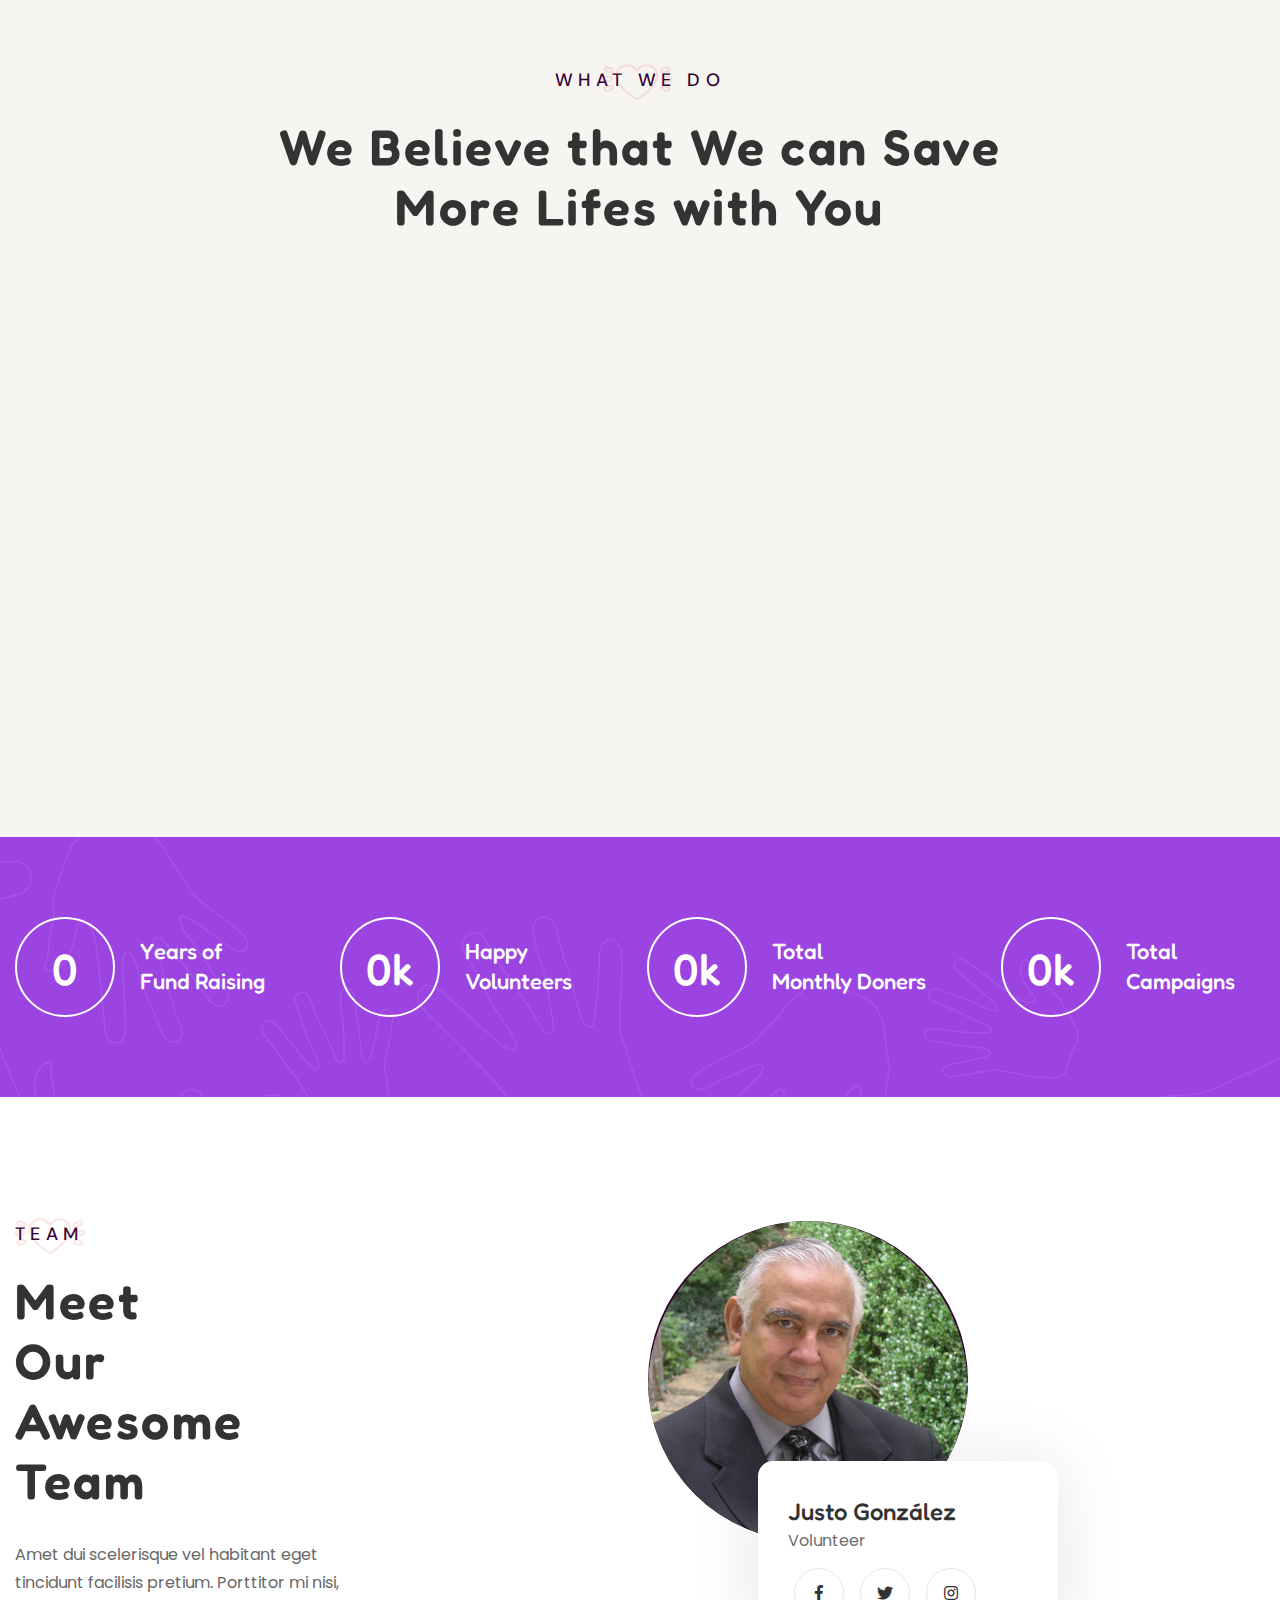
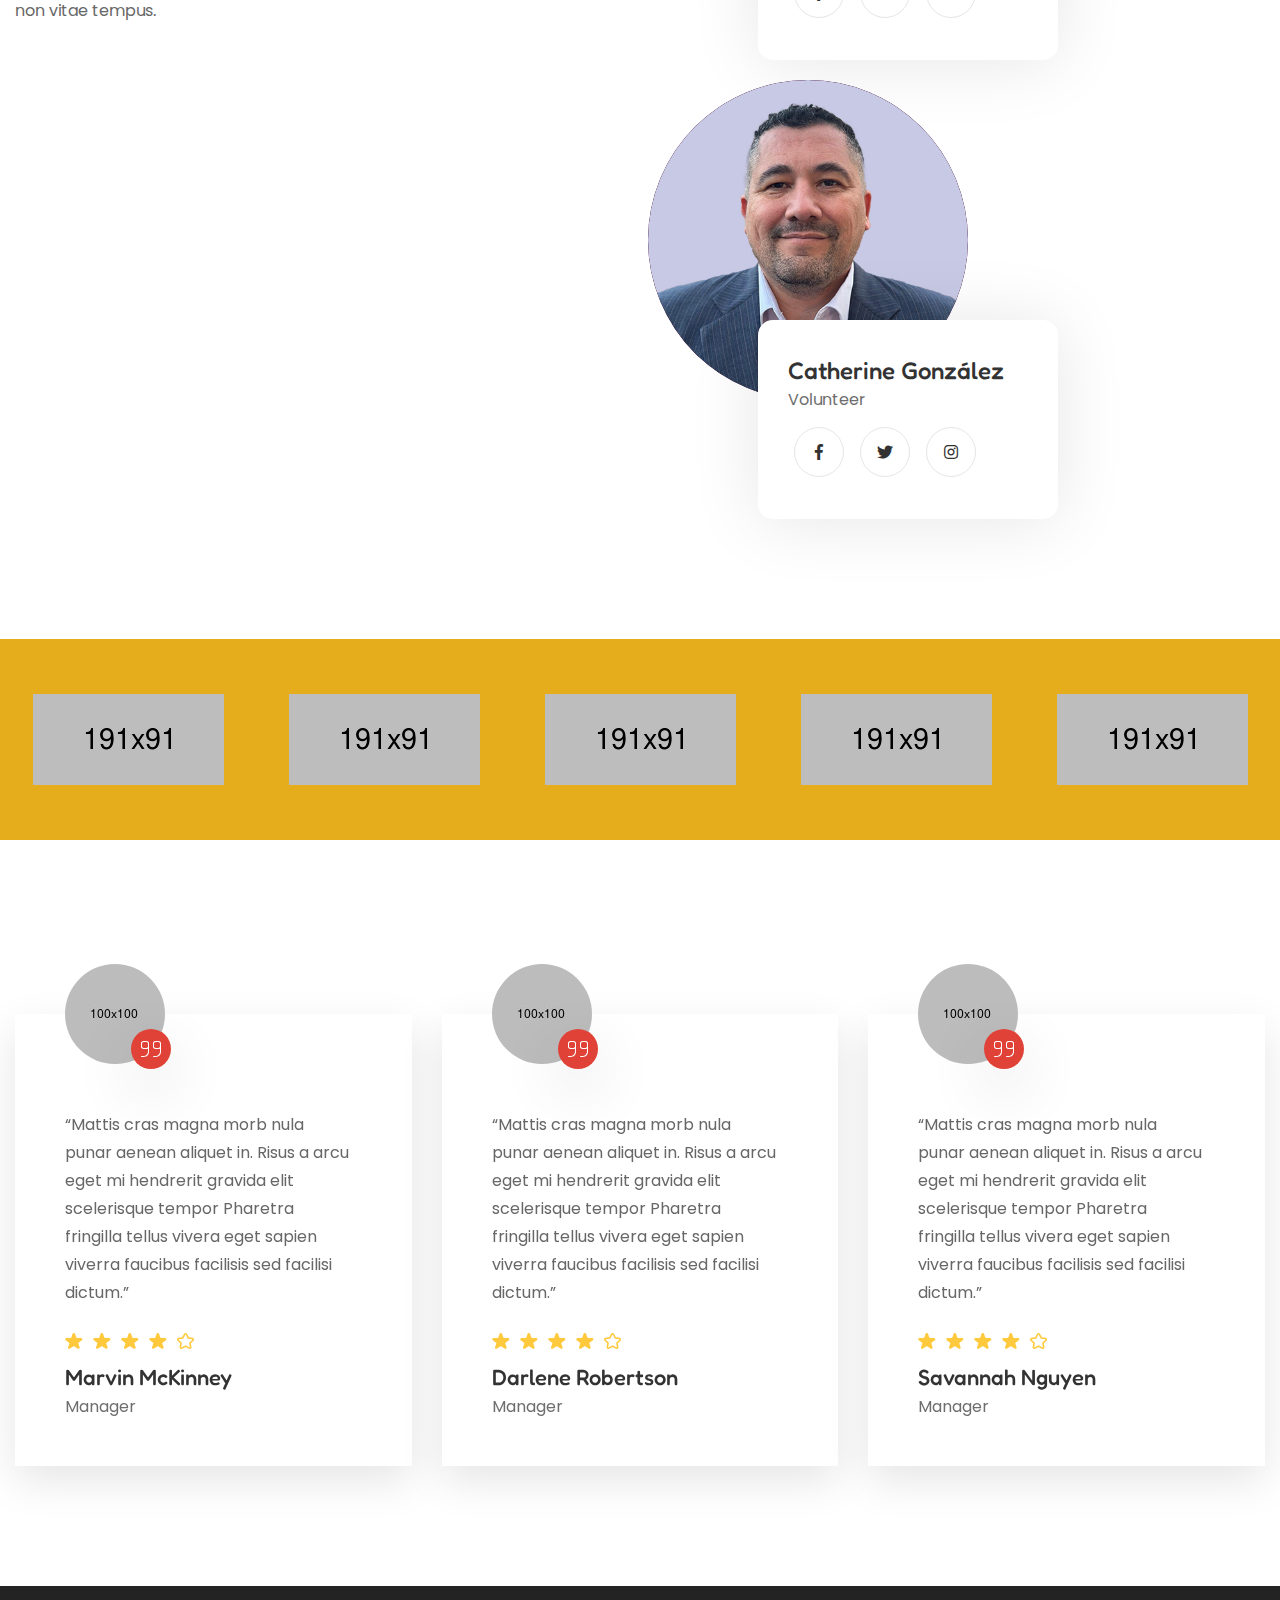
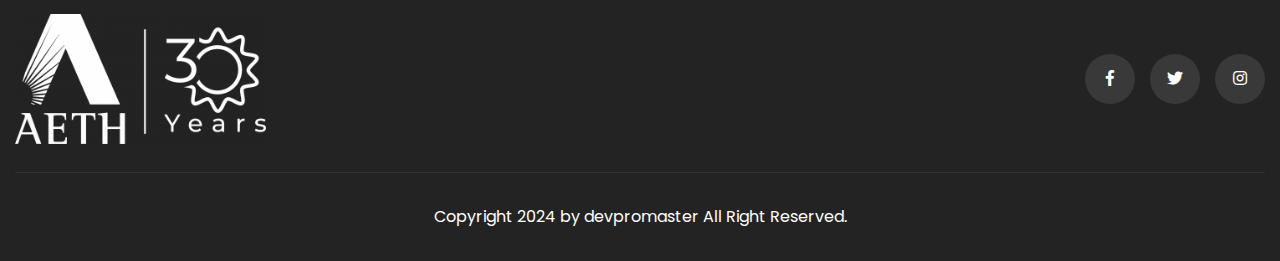
==== commit 2a666bd9: "www" ====
--- a/index.html
+++ b/index.html
@@ -1,46 +1,53 @@
 <!DOCTYPE html>
 <html lang="en">
+
 <head>
-<meta charset="utf-8">
-<meta http-equiv="X-UA-Compatible" content="IE=edge">
-<meta name="viewport" content="width=device-width, initial-scale=1.0, maximum-scale=1.0, user-scalable=0">
-
-<title>González Resource Center</title>
-
-<!-- Fav Icon -->
-<link rel="icon" href="assets/images/favicon.png" type="image/x-icon">
-
-<!-- Google Fonts -->
-<link href="https://fonts.googleapis.com/css2?family=DM+Sans:ital,wght@0,400;0,500;0,700;1,400;1,500;1,700&display=swap" rel="stylesheet">
-<link href="https://fonts.googleapis.com/css2?family=Fredoka:wght@300;400;500;600;700&display=swap" rel="stylesheet">
-<link href="https://fonts.googleapis.com/css2?family=Poppins:ital,wght@0,300;0,400;0,500;0,600;0,700;0,800;0,900;1,300;1,400;1,500;1,600;1,700;1,800;1,900&display=swap" rel="stylesheet">
-
-<!-- Stylesheets -->
-<link href="assets/css/font-awesome-all.css" rel="stylesheet">
-<link href="assets/css/flaticon.css" rel="stylesheet">
-<link href="assets/css/owl.css" rel="stylesheet">
-<link href="assets/css/bootstrap.css" rel="stylesheet">
-<link href="assets/css/jquery.fancybox.min.css" rel="stylesheet">
-<link href="assets/css/animate.css" rel="stylesheet">
-<link href="assets/css/nice-select.css" rel="stylesheet">
-<link href="assets/css/jquery-ui.css" rel="stylesheet">
-<link href="assets/css/jquery.bootstrap-touchspin.css" rel="stylesheet">
-<link href="assets/css/color.css" rel="stylesheet">
-<link href="assets/css/elpath.css" rel="stylesheet">
-<link href="assets/css/style.css" rel="stylesheet">
-<link href="assets/css/responsive.css" rel="stylesheet">
+    <meta charset="utf-8">
+    <meta http-equiv="X-UA-Compatible" content="IE=edge">
+    <meta name="viewport" content="width=device-width, initial-scale=1.0, maximum-scale=1.0, user-scalable=0">
+
+    <title>González Resource Center</title>
+
+    <!-- Fav Icon -->
+    <link rel="icon" href="assets/images/favicon.png" type="image/x-icon">
+
+    <!-- Google Fonts -->
+    <link
+        href="https://fonts.googleapis.com/css2?family=DM+Sans:ital,wght@0,400;0,500;0,700;1,400;1,500;1,700&display=swap"
+        rel="stylesheet">
+    <link href="https://fonts.googleapis.com/css2?family=Fredoka:wght@300;400;500;600;700&display=swap"
+        rel="stylesheet">
+    <link
+        href="https://fonts.googleapis.com/css2?family=Poppins:ital,wght@0,300;0,400;0,500;0,600;0,700;0,800;0,900;1,300;1,400;1,500;1,600;1,700;1,800;1,900&display=swap"
+        rel="stylesheet">
+
+    <!-- Stylesheets -->
+    <link href="assets/css/font-awesome-all.css" rel="stylesheet">
+    <link href="assets/css/flaticon.css" rel="stylesheet">
+    <link href="assets/css/owl.css" rel="stylesheet">
+    <link href="assets/css/bootstrap.css" rel="stylesheet">
+    <link href="assets/css/jquery.fancybox.min.css" rel="stylesheet">
+    <link href="assets/css/animate.css" rel="stylesheet">
+    <link href="assets/css/nice-select.css" rel="stylesheet">
+    <link href="assets/css/jquery-ui.css" rel="stylesheet">
+    <link href="assets/css/jquery.bootstrap-touchspin.css" rel="stylesheet">
+    <link href="assets/css/color.css" rel="stylesheet">
+    <link href="assets/css/elpath.css" rel="stylesheet">
+    <link href="assets/css/style.css" rel="stylesheet">
+    <link href="assets/css/responsive.css" rel="stylesheet">
 
 </head>
 
 
 <!-- page wrapper -->
+
 <body>
 
     <div class="boxed_wrapper">
 
 
         <!-- preloader -->
-        
+
         <!-- preloader end -->
 
 
@@ -48,7 +55,8 @@
         <div id="search-popup" class="search-popup">
             <div class="popup-inner">
                 <div class="upper-box clearfix">
-                    <figure class="logo-box pull-left"><a href="index.html"><img src="assets/images/logo-2.png" alt=""></a></figure>
+                    <figure class="logo-box pull-left"><a href="index.html"><img src="assets/images/logo-2.png"
+                                alt=""></a></figure>
                     <div class="close-search pull-right"><span class="far fa-times"></span></div>
                 </div>
                 <div class="overlay-layer"></div>
@@ -57,7 +65,8 @@
                         <form method="post" action="index.html">
                             <div class="form-group">
                                 <fieldset>
-                                    <input type="search" class="form-control" name="search-input" value="" placeholder="Type your keyword and hit" required >
+                                    <input type="search" class="form-control" name="search-input" value=""
+                                        placeholder="Type your keyword and hit" required>
                                     <button type="submit"><i class="far fa-search"></i></button>
                                 </fieldset>
                             </div>
@@ -84,8 +93,9 @@
                                         <h3>How Much?</h3>
                                         <ul class="donate-list clearfix">
                                             <li>
-                                                <input type="radio" id="donate-amount-1" name="donate-amount" checked="checked" />
-                                                <label for="donate-amount-1" data-amount="1000" >$10</label>
+                                                <input type="radio" id="donate-amount-1" name="donate-amount"
+                                                    checked="checked" />
+                                                <label for="donate-amount-1" data-amount="1000">$10</label>
                                             </li>
                                             <li>
                                                 <input type="radio" id="donate-amount-2" name="donate-amount" />
@@ -114,7 +124,8 @@
                                                 <p>Enter your custom amount</p>
                                             </div>
                                             <div class="amount-box">
-                                                <div class="item-quantity"><input class="quantity-spinner" type="text" value="600" name="quantity"></div>
+                                                <div class="item-quantity"><input class="quantity-spinner" type="text"
+                                                        value="600" name="quantity"></div>
                                             </div>
                                         </div>
                                     </div>
@@ -122,8 +133,9 @@
                                         <h3>Choose Payment Option</h3>
                                         <ul class="payment-list clearfix">
                                             <li>
-                                                <input type="radio" id="payment-method-1" name="payment-method" checked="checked" />
-                                                <label for="payment-method-1" >Net Banking</label>
+                                                <input type="radio" id="payment-method-1" name="payment-method"
+                                                    checked="checked" />
+                                                <label for="payment-method-1">Net Banking</label>
                                             </li>
                                             <li>
                                                 <input type="radio" id="payment-method-2" name="payment-method" />
@@ -175,7 +187,8 @@
                                                 <label class="custom-control material-checkbox">
                                                     <input type="checkbox" class="material-control-input">
                                                     <span class="material-control-indicator"></span>
-                                                    <span class="description">I would like to donate automatically repeat each month</span>
+                                                    <span class="description">I would like to donate automatically
+                                                        repeat each month</span>
                                                 </label>
                                             </div>
                                         </div>
@@ -196,15 +209,15 @@
             <div class="header-top">
                 <div class="top-inner">
                     <div class="top-left">
-                  <!--      <p>Welcome to González Center</p>-->
+                        <!--      <p>Welcome to González Center</p>-->
                         <ul class="social-links clearfix">
                             <li><a href="index-2.html"><i class="fab fa-facebook-f"></i></a></li>
                             <li><a href="index-2.html"><i class="fab fa-twitter"></i></a></li>
                             <li><a href="index-2.html"><i class="fab fa-instagram"></i></a></li>
-                        
+
                         </ul>
                     </div>
-                  <div class="top-right">
+                    <div class="top-right">
                         <ul class="info">
                             <li><i class="icon-21"></i><a href="tel:14077731234"> (407) 773-1234</a></li>
                         </ul>
@@ -215,7 +228,8 @@
             <div class="header-lower">
                 <div class="outer-box">
                     <div class="logo-box">
-                        <figure class="logo"><a href="index.html"><img src="assets/images/logo-2.png" alt=""></a></figure>
+                        <figure class="logo"><a href="index.html"><img src="assets/images/logo-2.png" alt=""></a>
+                        </figure>
                     </div>
                     <div class="menu-area clearfix">
                         <!--Mobile Navigation Toggler-->
@@ -264,14 +278,14 @@
                                             <li><a href="gallery.html">Gallery</a></li>
                                             <li><a href="error.html">404</a></li>
                                         </ul>
-                                    </li>  
+                                    </li>
                                     <li class="dropdown"><a href="index.html">Causes</a>
                                         <ul>
                                             <li><a href="causes.html">Causes 1</a></li>
                                             <li><a href="causes-2.html">Causes 2</a></li>
                                             <li><a href="causes-details.html">Causes Details</a></li>
                                         </ul>
-                                    </li> 
+                                    </li>
                                     <li class="dropdown"><a href="index.html">Shop</a>
                                         <ul>
                                             <li><a href="shop.html">Our Shop</a></li>
@@ -279,15 +293,15 @@
                                             <li><a href="cart.html">Cart Page</a></li>
                                             <li><a href="checkout.html">Checkout</a></li>
                                         </ul>
-                                    </li> 
+                                    </li>
                                     <li class="dropdown"><a href="index.html">Blog</a>
                                         <ul>
                                             <li><a href="blog.html">Blog Grid</a></li>
                                             <li><a href="blog-2.html">Blog Standard</a></li>
                                             <li><a href="blog-details.html">Blog Details</a></li>
                                         </ul>
-                                    </li>  
-                                    <li><a href="contact.html">Contact</a></li> 
+                                    </li>
+                                    <li><a href="contact.html">Contact</a></li>
                                 </ul>
                             </div>
                         </nav>
@@ -311,7 +325,8 @@
                 <div class="outer-container">
                     <div class="outer-box">
                         <div class="logo-box">
-                            <figure class="logo"><a href="index.html"><img src="assets/images/logo-2.png" alt=""></a></figure>
+                            <figure class="logo"><a href="index.html"><img src="assets/images/logo-2.png" alt=""></a>
+                            </figure>
                         </div>
                         <div class="menu-area clearfix">
                             <nav class="main-menu clearfix">
@@ -336,10 +351,11 @@
         <div class="mobile-menu">
             <div class="menu-backdrop"></div>
             <div class="close-btn"><i class="fas fa-times"></i></div>
-            
+
             <nav class="menu-box">
                 <div class="nav-logo"><a href="index.html"><img src="assets/images/logo.png" alt="" title=""></a></div>
-                <div class="menu-outer"><!--Here Menu Will Come Automatically Via Javascript / Same Menu as in Header--></div>
+                <div class="menu-outer"><!--Here Menu Will Come Automatically Via Javascript / Same Menu as in Header-->
+                </div>
                 <div class="contact-info">
                     <h4>Contact Info</h4>
                     <ul>
@@ -367,7 +383,7 @@
             <div class="auto-container">
                 <div class="content-box">
                     <h1>González Resource Center</h1>
-                  <!--  <ul class="bread-crumb clearfix">
+                    <!--  <ul class="bread-crumb clearfix">
                         <li><a href="index.html">Home</a></li>
                         <li>About Us</li>
                     </ul> -->
@@ -389,13 +405,18 @@
                                     <h2>Our Mission</h2>
                                 </div>
                                 <div class="text mb_35">
-                                    <p>To promote and support the Latino contribution to the formation of ministerial leaders through dialogue, educational resources and research.</p>
+                                    <p>To promote and support the Latino contribution to the formation of ministerial
+                                        leaders through dialogue, educational resources and research.</p>
                                 </div>
                                 <div class="sec-title mb_40">
                                     <h2>Our Vision</h2>
                                 </div>
                                 <div class="text mb_35">
-                                    <p>A meeting place both physical and virtual that: Raises awareness of Latino perspectives and Latino heritage by providing digital access to its resources;Explores new frontiers in Latin theology, and provides a forum for people committed to the well-being of Latino churches and communities to explore and develop new visions and practices.</p>
+                                    <p>A meeting place both physical and virtual that: Raises awareness of Latino
+                                        perspectives and Latino heritage by providing digital access to its
+                                        resources;Explores new frontiers in Latin theology, and provides a forum for
+                                        people committed to the well-being of Latino churches and communities to explore
+                                        and develop new visions and practices.</p>
                                 </div>
                                 <div class="inner mb_45">
                                     <div class="row clearfix">
@@ -429,12 +450,16 @@
                         <div class="image_block_one">
                             <div class="image-box p_relative d_block ml_40">
                                 <div class="shape">
-                                    <div class="shape-1" style="background-image: url(assets/images/shape/shape-1.png);"></div>
-                                    <div class="shape-2" style="background-image: url(assets/images/shape/shape-1.png);"></div>
+                                    <div class="shape-1"
+                                        style="background-image: url(assets/images/shape/shape-1.png);"></div>
+                                    <div class="shape-2"
+                                        style="background-image: url(assets/images/shape/shape-1.png);"></div>
                                     <div class="shape-3"></div>
                                 </div>
-                                <figure class="image image-1"><img src="assets/images/resource/about-2.jpg" alt=""></figure>
-                                <figure class="image image-2"><img src="assets/images/resource/about-1.jpg" alt=""></figure>
+                                <figure class="image image-1"><img src="assets/images/resource/about-2.jpg" alt="">
+                                </figure>
+                                <figure class="image image-2"><img src="assets/images/resource/about-1.jpg" alt="">
+                                </figure>
                             </div>
                         </div>
                     </div>
@@ -453,53 +478,65 @@
                 </div>
                 <div class="row clearfix">
                     <div class="col-lg-3 col-md-6 col-sm-12 service-block">
-                        <div class="service-block-one wow fadeInUp animated" data-wow-delay="00ms" data-wow-duration="1500ms">
+                        <div class="service-block-one wow fadeInUp animated" data-wow-delay="00ms"
+                            data-wow-duration="1500ms">
                             <div class="inner-box">
                                 <div class="icon-box">
-                                    <div class="icon-bg" style="background-image: url(assets/images/icons/icon-bg-1.png);"></div>
+                                    <div class="icon-bg"
+                                        style="background-image: url(assets/images/icons/icon-bg-1.png);"></div>
                                     <div class="icon"><i class="icon-8"></i></div>
                                 </div>
                                 <h3><a href="index.html">Education</a></h3>
-                                <p>Amet minim mollit no deserunt ulamco sit enim aliqua dolor sint Velit officia consequt duis enim velit exertation.</p>
+                                <p>Amet minim mollit no deserunt ulamco sit enim aliqua dolor sint Velit officia
+                                    consequt duis enim velit exertation.</p>
                             </div>
                         </div>
                     </div>
                     <div class="col-lg-3 col-md-6 col-sm-12 service-block">
-                        <div class="service-block-one wow fadeInUp animated" data-wow-delay="200ms" data-wow-duration="1500ms">
+                        <div class="service-block-one wow fadeInUp animated" data-wow-delay="200ms"
+                            data-wow-duration="1500ms">
                             <div class="inner-box">
                                 <div class="icon-box">
-                                    <div class="icon-bg" style="background-image: url(assets/images/icons/icon-bg-2.png);"></div>
+                                    <div class="icon-bg"
+                                        style="background-image: url(assets/images/icons/icon-bg-2.png);"></div>
                                     <div class="icon"><i class="icon-18"></i></div>
                                 </div>
                                 <h3><a href="index.html">Safe Water</a></h3>
-                                <p>Amet minim mollit no deserunt ulamco sit enim aliqua dolor sint Velit officia consequt duis enim velit exertation.</p>
+                                <p>Amet minim mollit no deserunt ulamco sit enim aliqua dolor sint Velit officia
+                                    consequt duis enim velit exertation.</p>
                             </div>
                         </div>
                     </div>
                     <div class="col-lg-3 col-md-6 col-sm-12 service-block">
-                        <div class="service-block-one wow fadeInUp animated" data-wow-delay="400ms" data-wow-duration="1500ms">
+                        <div class="service-block-one wow fadeInUp animated" data-wow-delay="400ms"
+                            data-wow-duration="1500ms">
                             <div class="inner-box">
                                 <div class="icon-box">
-                                    <div class="icon-bg" style="background-image: url(assets/images/icons/icon-bg-3.png);"></div>
+                                    <div class="icon-bg"
+                                        style="background-image: url(assets/images/icons/icon-bg-3.png);"></div>
                                     <div class="icon"><i class="icon-10"></i></div>
                                 </div>
                                 <h3><a href="index.html">Healthy Food</a></h3>
-                                <p>Amet minim mollit no deserunt ulamco sit enim aliqua dolor sint Velit officia consequt duis enim velit exertation.</p>
+                                <p>Amet minim mollit no deserunt ulamco sit enim aliqua dolor sint Velit officia
+                                    consequt duis enim velit exertation.</p>
                             </div>
                         </div>
                     </div>
                     <div class="col-lg-3 col-md-6 col-sm-12 service-block">
-                        <div class="service-block-one wow fadeInUp animated" data-wow-delay="600ms" data-wow-duration="1500ms">
+                        <div class="service-block-one wow fadeInUp animated" data-wow-delay="600ms"
+                            data-wow-duration="1500ms">
                             <div class="inner-box">
                                 <div class="icon-box">
-                                    <div class="icon-bg" style="background-image: url(assets/images/icons/icon-bg-4.png);"></div>
+                                    <div class="icon-bg"
+                                        style="background-image: url(assets/images/icons/icon-bg-4.png);"></div>
                                     <div class="icon"><i class="icon-11"></i></div>
                                 </div>
                                 <h3><a href="index.html">Medical Care</a></h3>
-                                <p>Amet minim mollit no deserunt ulamco sit enim aliqua dolor sint Velit officia consequt duis enim velit exertation.</p>
-                            </div>
-                        </div>
-                    </div> 
+                                <p>Amet minim mollit no deserunt ulamco sit enim aliqua dolor sint Velit officia
+                                    consequt duis enim velit exertation.</p>
+                            </div>
+                        </div>
+                    </div>
                 </div>
             </div>
         </section>
@@ -555,53 +592,57 @@
                 <div class="row clearfix">
                     <div class="col-lg-4 col-md-12 col-sm-12 title-column">
                         <div class="sec-title mr_70">
-                            <span class="sub-title">Volunteer</span>
-                            <h2>Meet <br />Our Awesome Volunteer</h2>
-                            <p class="mt_30">Amet dui scelerisque vel habitant eget tincidunt facilisis pretium. Porttitor mi nisi, non vitae tempus.</p>
+                            <span class="sub-title">Team</span>
+                            <h2>Meet <br />Our Awesome Team</h2>
+                            <p class="mt_30">Amet dui scelerisque vel habitant eget tincidunt facilisis pretium.
+                                Porttitor mi nisi, non vitae tempus.</p>
                         </div>
                     </div>
                     <div class="col-lg-8 col-md-12 col-sm-12 content-column">
-                        <div class="content-box">
-                            <div class="two-item-carousel owl-carousel owl-theme owl-dots-none nav-style-one">
-                                <div class="team-block-one">
-                                    <div class="inner-box">
-                                        <div class="image-box">
-                                            <figure class="image"><a href="team-details.html"><img src="assets/images/team/team-1.jpg" alt=""></a></figure>
-                                        </div>
-                                        <div class="lower-content">
-                                            <div class="inner">
-                                                <h3><a href="team-details.html">Darlene Robertson</a></h3>
-                                                <span class="designation">Volunteer</span>
-                                                <ul class="social-links clearfix">
-                                                    <li><a href="index.html"><i class="fab fa-facebook-f"></i></a></li>
-                                                    <li><a href="index.html"><i class="fab fa-twitter"></i></a></li>
-                                                    <li><a href="index.html"><i class="fab fa-instagram"></i></a></li>
-                                                </ul>
-                                            </div>
-                                        </div>
+                        <div class="content-box" style="display: flex; flex-wrap: wrap; gap: 20px;">
+                            <div class="team-block-one" style="flex: 1 1 calc(50% - 20px); box-sizing: border-box;">
+                                <div class="inner-box">
+                                    <div class="image-box">
+                                        <figure class="image"><a href="team-details.html"><img
+                                                    src="assets/images/team/Justo3.jpg" alt="Justo González"></a>
+                                        </figure>
                                     </div>
-                                </div>
-                                <div class="team-block-one">
-                                    <div class="inner-box">
-                                        <div class="image-box">
-                                            <figure class="image"><a href="team-details.html"><img src="assets/images/team/team-2.jpg" alt=""></a></figure>
-                                        </div>
-                                        <div class="lower-content">
-                                            <div class="inner">
-                                                <h3><a href="team-details.html">Arlene McCoy</a></h3>
-                                                <span class="designation">Volunteer</span>
-                                                <ul class="social-links clearfix">
-                                                    <li><a href="index.html"><i class="fab fa-facebook-f"></i></a></li>
-                                                    <li><a href="index.html"><i class="fab fa-twitter"></i></a></li>
-                                                    <li><a href="index.html"><i class="fab fa-instagram"></i></a></li>
-                                                </ul>
-                                            </div>
+                                    <div class="lower-content">
+                                        <div class="inner">
+                                            <h3><a href="team-details.html">Justo González</a></h3>
+                                            <span class="designation">Volunteer</span>
+                                            <ul class="social-links clearfix">
+                                                <li><a href="index.html"><i class="fab fa-facebook-f"></i></a></li>
+                                                <li><a href="index.html"><i class="fab fa-twitter"></i></a></li>
+                                                <li><a href="index.html"><i class="fab fa-instagram"></i></a></li>
+                                            </ul>
                                         </div>
                                     </div>
                                 </div>
                             </div>
-                        </div>
-                    </div>
+                            <div class="team-block-one" style="flex: 1 1 calc(50% - 20px); box-sizing: border-box;">
+                                <div class="inner-box">
+                                    <div class="image-box">
+                                        <figure class="image"><a href="team-details.html"><img
+                                                    src="assets/images/team/WilsonFernandesJunior.jpg"
+                                                    alt="Catherine González"></a></figure>
+                                    </div>
+                                    <div class="lower-content">
+                                        <div class="inner">
+                                            <h3><a href="team-details.html">Catherine González</a></h3>
+                                            <span class="designation">Volunteer</span>
+                                            <ul class="social-links clearfix">
+                                                <li><a href="index.html"><i class="fab fa-facebook-f"></i></a></li>
+                                                <li><a href="index.html"><i class="fab fa-twitter"></i></a></li>
+                                                <li><a href="index.html"><i class="fab fa-instagram"></i></a></li>
+                                            </ul>
+                                        </div>
+                                    </div>
+                                </div>
+                            </div>
+                        </div>
+                    </div>
+
                 </div>
             </div>
         </section>
@@ -612,11 +653,16 @@
         <section class="clients-section">
             <div class="auto-container">
                 <div class="five-item-carousel owl-carousel owl-theme owl-nav-none owl-dots-none">
-                    <figure class="clients-logo"><a href="index.html"><img src="assets/images/clients/clients-1.png" alt=""></a></figure>
-                    <figure class="clients-logo"><a href="index.html"><img src="assets/images/clients/clients-2.png" alt=""></a></figure>
-                    <figure class="clients-logo"><a href="index.html"><img src="assets/images/clients/clients-3.png" alt=""></a></figure>
-                    <figure class="clients-logo"><a href="index.html"><img src="assets/images/clients/clients-4.png" alt=""></a></figure>
-                    <figure class="clients-logo"><a href="index.html"><img src="assets/images/clients/clients-5.png" alt=""></a></figure>
+                    <figure class="clients-logo"><a href="index.html"><img src="assets/images/clients/clients-1.png"
+                                alt=""></a></figure>
+                    <figure class="clients-logo"><a href="index.html"><img src="assets/images/clients/clients-2.png"
+                                alt=""></a></figure>
+                    <figure class="clients-logo"><a href="index.html"><img src="assets/images/clients/clients-3.png"
+                                alt=""></a></figure>
+                    <figure class="clients-logo"><a href="index.html"><img src="assets/images/clients/clients-4.png"
+                                alt=""></a></figure>
+                    <figure class="clients-logo"><a href="index.html"><img src="assets/images/clients/clients-5.png"
+                                alt=""></a></figure>
                 </div>
             </div>
         </section>
@@ -629,8 +675,11 @@
                 <div class="three-item-carousel owl-carousel owl-theme owl-dots-none owl-nav-none">
                     <div class="testimonial-block-one">
                         <div class="inner-box">
-                            <figure class="thumb-box"><img src="assets/images/resource/testimonial-4.jpg" alt=""></figure>
-                            <p>“Mattis cras magna morb nula punar aenean aliquet in. Risus a arcu eget mi hendrerit gravida elit scelerisque tempor Pharetra fringilla tellus vivera eget sapien viverra faucibus facilisis sed facilisi dictum.”</p>
+                            <figure class="thumb-box"><img src="assets/images/resource/testimonial-4.jpg" alt="">
+                            </figure>
+                            <p>“Mattis cras magna morb nula punar aenean aliquet in. Risus a arcu eget mi hendrerit
+                                gravida elit scelerisque tempor Pharetra fringilla tellus vivera eget sapien viverra
+                                faucibus facilisis sed facilisi dictum.”</p>
                             <ul class="rating clearfix">
                                 <li><i class="icon-13"></i></li>
                                 <li><i class="icon-13"></i></li>
@@ -644,8 +693,11 @@
                     </div>
                     <div class="testimonial-block-one">
                         <div class="inner-box">
-                            <figure class="thumb-box"><img src="assets/images/resource/testimonial-5.jpg" alt=""></figure>
-                            <p>“Mattis cras magna morb nula punar aenean aliquet in. Risus a arcu eget mi hendrerit gravida elit scelerisque tempor Pharetra fringilla tellus vivera eget sapien viverra faucibus facilisis sed facilisi dictum.”</p>
+                            <figure class="thumb-box"><img src="assets/images/resource/testimonial-5.jpg" alt="">
+                            </figure>
+                            <p>“Mattis cras magna morb nula punar aenean aliquet in. Risus a arcu eget mi hendrerit
+                                gravida elit scelerisque tempor Pharetra fringilla tellus vivera eget sapien viverra
+                                faucibus facilisis sed facilisi dictum.”</p>
                             <ul class="rating clearfix">
                                 <li><i class="icon-13"></i></li>
                                 <li><i class="icon-13"></i></li>
@@ -659,8 +711,11 @@
                     </div>
                     <div class="testimonial-block-one">
                         <div class="inner-box">
-                            <figure class="thumb-box"><img src="assets/images/resource/testimonial-6.jpg" alt=""></figure>
-                            <p>“Mattis cras magna morb nula punar aenean aliquet in. Risus a arcu eget mi hendrerit gravida elit scelerisque tempor Pharetra fringilla tellus vivera eget sapien viverra faucibus facilisis sed facilisi dictum.”</p>
+                            <figure class="thumb-box"><img src="assets/images/resource/testimonial-6.jpg" alt="">
+                            </figure>
+                            <p>“Mattis cras magna morb nula punar aenean aliquet in. Risus a arcu eget mi hendrerit
+                                gravida elit scelerisque tempor Pharetra fringilla tellus vivera eget sapien viverra
+                                faucibus facilisis sed facilisi dictum.”</p>
                             <ul class="rating clearfix">
                                 <li><i class="icon-13"></i></li>
                                 <li><i class="icon-13"></i></li>
@@ -678,7 +733,7 @@
         <!-- testimonial-style-two end -->
 
 
-        <!-- cta-style-two -->
+        <!-- 
         <section class="cta-style-two">
             <div class="pattern-layer" style="background-image: url(assets/images/shape/shape-2.png);"></div>
             <div class="auto-container">
@@ -690,21 +745,22 @@
                 </div>
             </div>
         </section>
-        <!-- cta-style-two end -->
+        cta-style-two end -->
 
 
         <!-- main-footer -->
         <footer class="main-footer">
             <div class="auto-container">
                 <div class="footer-top">
-                    <figure class="footer-logo"><a href="index.html"><img src="assets/images/logo-3.png" alt=""></a></figure>
+                    <figure class="footer-logo"><a href="index.html"><img src="assets/images/logo-3.png" alt=""></a>
+                    </figure>
                     <ul class="social-links">
                         <li><a href="index.html"><i class="fab fa-facebook-f"></i></a></li>
                         <li><a href="index.html"><i class="fab fa-twitter"></i></a></li>
                         <li><a href="index.html"><i class="fab fa-instagram"></i></a></li>
                     </ul>
                 </div>
-             <!--   <div class="widget-section">
+                <!--   <div class="widget-section">
                     <div class="row clearfix">
                         <div class="col-lg-3 col-md-6 col-sm-12 footer-column">
                             <div class="about-widget footer-widget">
@@ -789,7 +845,7 @@
             </div>
         </div>
         <!-- Scroll to top end -->
-        
+
     </div>
 
 
@@ -815,4 +871,5 @@
     <script src="assets/js/script.js"></script>
 
 </body><!-- End of .page_wrapper -->
-</html>
+
+</html>